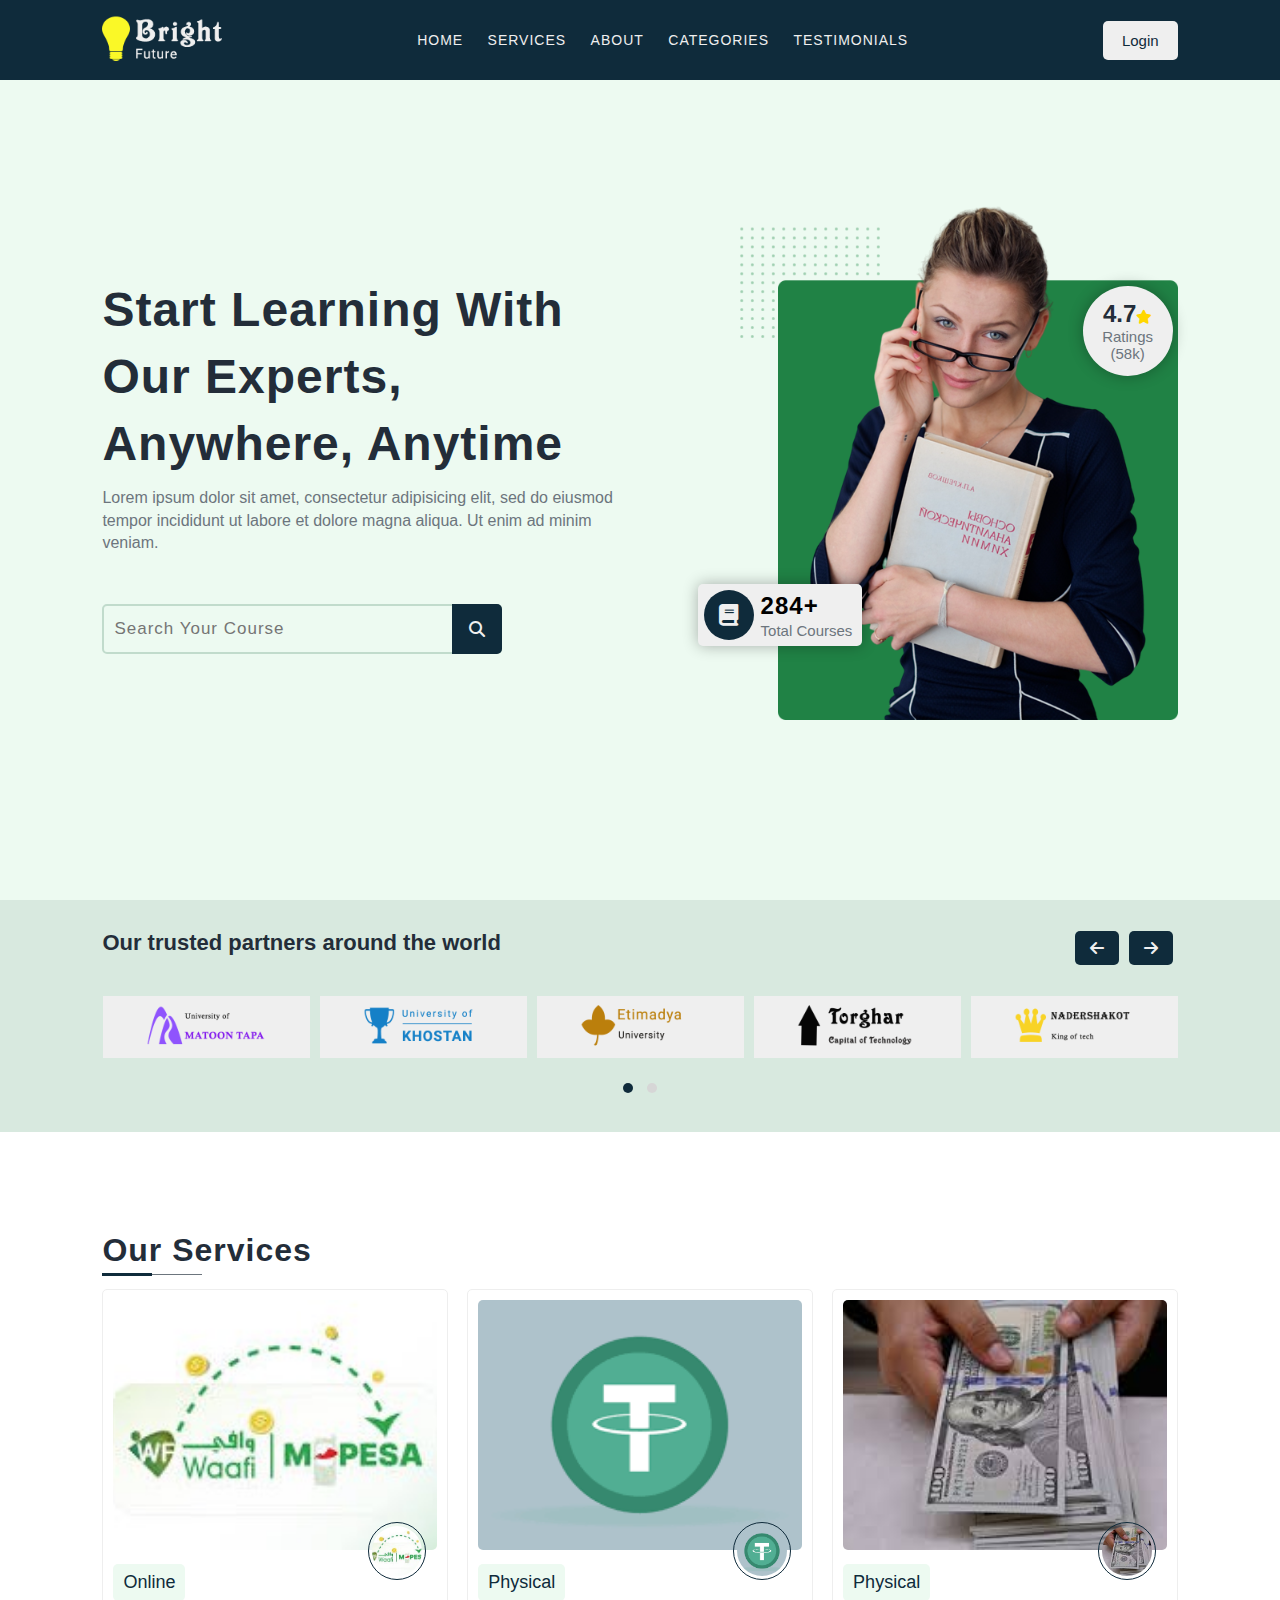
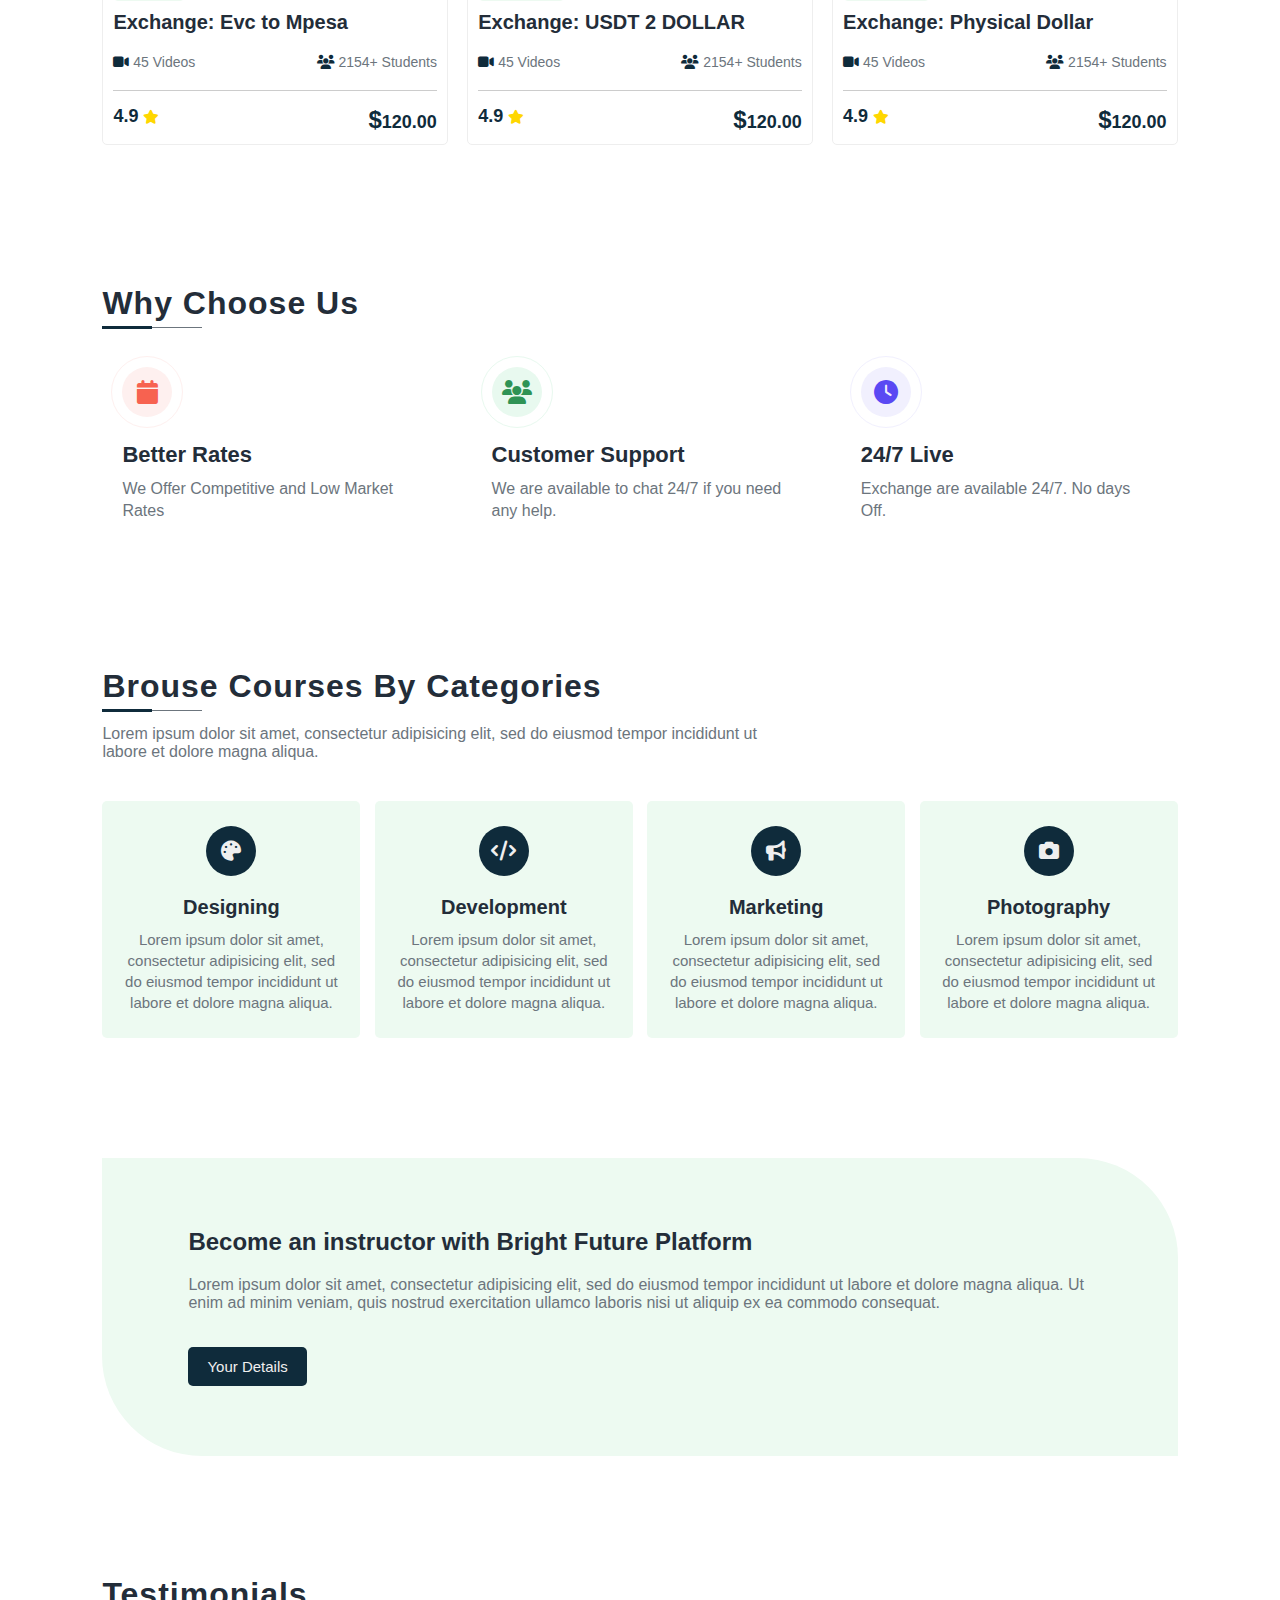
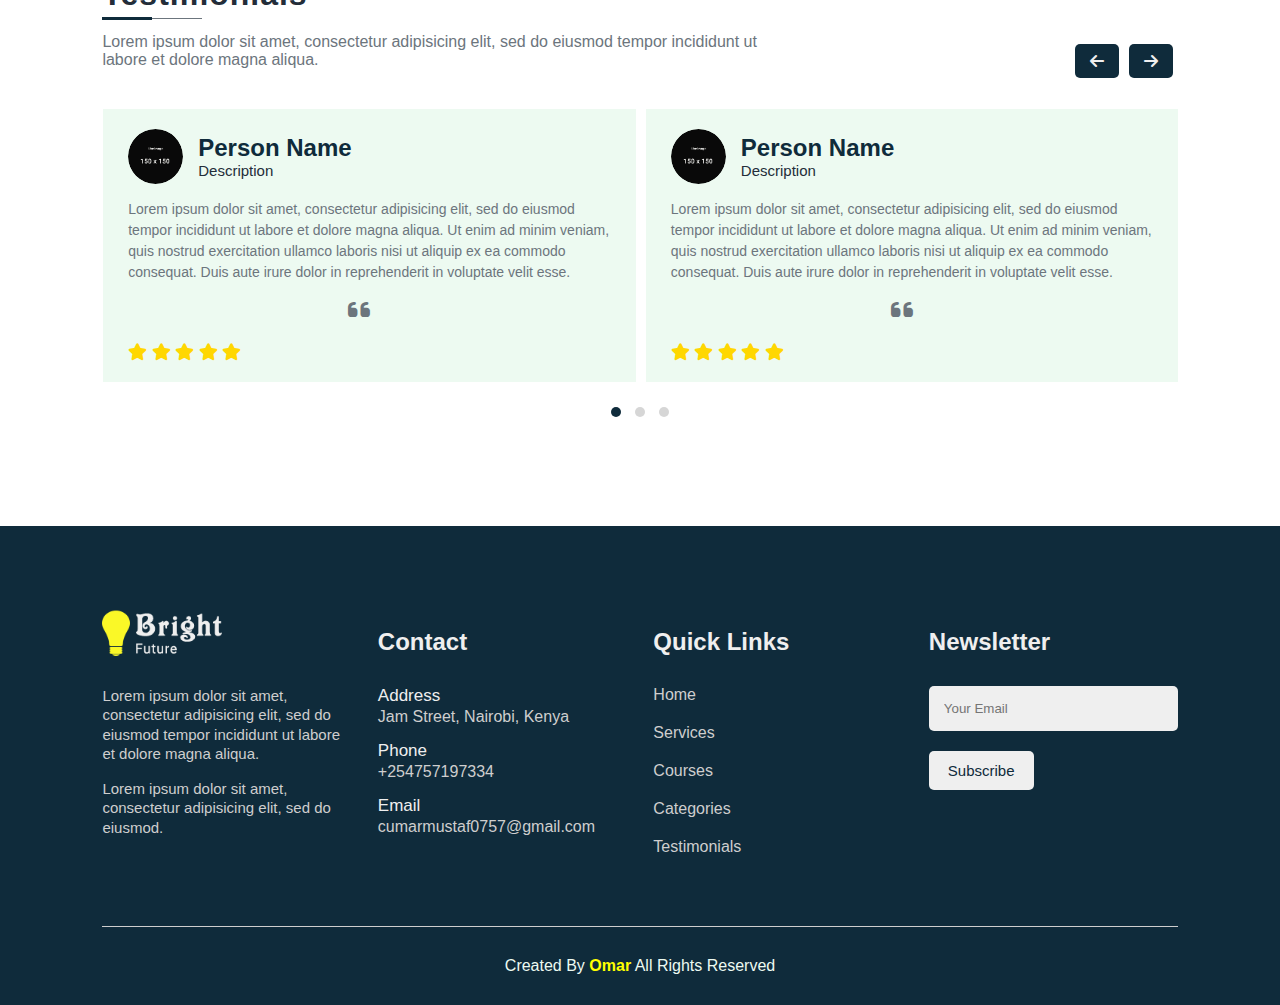
==== index.html @ 09d5dfc8 "First Commit" ====
<!DOCTYPE html>
<html>
<head>
	<!--  *****   Link To Custom CSS Style Sheet   *****  -->
	<link rel="stylesheet" type="text/css" href="style.css">

	<!--  *****   Link To Font Awsome Icons   *****  -->
	<link rel="stylesheet" href="https://cdnjs.cloudflare.com/ajax/libs/font-awesome/6.1.1/css/all.min.css"/>

	<!--  *****   Link To Owl Carousel   *****  -->
	<link rel="stylesheet" href="https://cdnjs.cloudflare.com/ajax/libs/OwlCarousel2/2.3.4/assets/owl.carousel.min.css" />

	<link rel="stylesheet" href="https://cdnjs.cloudflare.com/ajax/libs/OwlCarousel2/2.3.4/assets/owl.theme.default.min.css" />

	<meta name="viewport" content="width=device-width, initial-scale=1, shrink-to-fit=no">
	<title>Bright Future</title>
</head>
<body>
<!--   *** Website Container Starts ***   -->
<div class="website-container">
	
<!--   *** Home Section Starts ***   -->
<section class="home" id="home">
	<!--   === Main Navbar Starts ===   -->
	<nav class="main-navbar">
		<a href="#" class="logo">
			<img src="images/home/logo.png">
		</a>
		<ul class="nav-list">
			<li><a href="#home">Home</a></li>
			<li><a href="#services">Services</a></li>
			<li><a href="#courses">About</a></li>
			<li><a href="#categories">Categories</a></li>
			<li><a href="#testimonials">Testimonials</a></li>
		</ul>
		<a href="#" class="get-started-btn-container">
			<button class="get-started-btn btn">Login</button>
		</a>
		<div class="menu-btn">
			<span></span>
		</div>
	</nav>
	<!--   === Main Navbar Ends ===   -->
	<!--   === Banner Starts ===   -->
	<div class="banner">
		
		<div class="banner-desc">
			<h2>Start Learning With Our Experts, Anywhere, Anytime</h2>
			<p>Lorem ipsum dolor sit amet, consectetur adipisicing elit, sed do eiusmod tempor incididunt ut labore et dolore magna aliqua. Ut enim ad minim veniam.</p>
			<form class="search-bar">
				<input type="search" placeholder="Search Your Course">
				<i class="fa-solid fa-search"></i>
			</form>
		</div>

		<div class="banner-img">
			<div class="banner-img-container">
				<img src="images/home/student.png">

				<div class="states">
					<div class="total-courses">
						<div class="icon">
							<i class="fa-solid fa-book"></i>
						</div>
						<div class="desc">
							<span>284+</span>
							<span>Total Courses</span>
						</div>
					</div>

					<div class="courses-ratings">
						<span>4.7<i class="fa-solid fa-star"></i></span>
						<span>Ratings (58k)</span>
					</div>
				</div>

				<div class="pattern">
					<img src="images/home/pattern.png">
				</div>

			</div>
		</div>

	</div>
	<!--   === Banner Ends ===   -->
</section>
<!--   *** Home Section Ends ***   -->

<!--   *** Partners Section Starts ***   -->
<section class="partners">
	<h3>Our trusted partners around the world</h3>
	<div class="owl-carousel owl-theme partners-slider">

    	<div class="item brand-item">
    		<img src="images/brand-logos/matoontapa.png">
    	</div>
    	<div class="item brand-item">
    		<img src="images/brand-logos/khostan.png">
    	</div>
    	<div class="item brand-item">
    		<img src="images/brand-logos/etimadya.png">
    	</div>
    	<div class="item brand-item">
    		<img src="images/brand-logos/torghar.png">
    	</div>
    	<div class="item brand-item">
    		<img src="images/brand-logos/nadershakot.png">
    	</div>
    	<div class="item brand-item">
    		<img src="images/brand-logos/almarah.png">
    	</div>

	</div>
</section>

<!--   *** Courses Section Starts ***   -->
<section class="courses" id="courses">
	<!--   *** Courses Header Starts ***   -->
	<header class="section-header">
		<div class="header-text">
			<h1>Our Services</h1>		
		</div>
	</header>
	<!--   *** Courses Header Ends ***   -->
	<!--   *** Courses Contents Starts ***   -->
	<div class="course-contents">
		
		<div class="course-card">
			<img src="images/courses/mpesa.jpeg">
			<div class="category">
				<div class="subject"><h3>Online</h3></div>
				<img src="images/courses/mpesa.jpeg">
			</div>
			<h2 class="course-title">Exchange: <strong>Evc to Mpesa</strong></h2>
			<div class="course-desc">
				<span><i class="fa-solid fa-video"></i> 45 Videos</span>
				<span><i class="fa-solid fa-users"></i> 2154+ Students</span>
			</div>
			<div class="course-ratings">
				<span>4.9 <i class="fa-solid fa-star"></i></span>
				<span><b>$</b>120.00</span>
			</div>
		</div>

		<div class="course-card">
			<img src="images/courses/usdt.png">
			<div class="category">
				<div class="subject"><h3>Physical</h3></div>
				<img src="images/courses/usdt.png">
			</div>
			<h2 class="course-title">Exchange: USDT 2 DOLLAR</h2>
			<div class="course-desc">
				<span><i class="fa-solid fa-video"></i> 45 Videos</span>
				<span><i class="fa-solid fa-users"></i> 2154+ Students</span>
			</div>
			<div class="course-ratings">
				<span>4.9 <i class="fa-solid fa-star"></i></span>
				<span><b>$</b>120.00</span>
			</div>
		</div>

		<div class="course-card">
			<img src="images/courses/dol.jpeg">
			<div class="category">
				<div class="subject"><h3>Physical</h3></div>
				<img src="images/courses/dol.jpeg">
			</div>
			<h2 class="course-title">Exchange: Physical Dollar</h2>
			<div class="course-desc">
				<span><i class="fa-solid fa-video"></i> 45 Videos</span>
				<span><i class="fa-solid fa-users"></i> 2154+ Students</span>
			</div>
			<div class="course-ratings">
				<span>4.9 <i class="fa-solid fa-star"></i></span>
				<span><b>$</b>120.00</span>
			</div>
		</div>

	</div>
	<!--   *** Courses Contents Ends ***   -->
</section>
<!--   *** Courses Section Ends ***   -->

<section class="services" id="services">
	<!--   *** Services Header Starts ***   -->
	<header class="section-header">
		<h1>Why Choose Us</h1>
	</header>
	<!--   *** Services Header Ends ***   -->
	<!--   *** Services Contents Starts ***   -->
	<div class="services-contents">

		<div class="service-box">
			<div class="service-icon">
				<i class="fa-solid fa-calendar"></i>
			</div>
			<div class="service-desc">
				<h2>Better Rates</h2>
				<p>We Offer Competitive and Low Market Rates</p>
			</div>
		</div>

		<div class="service-box">
			<div class="service-icon">
				<i class="fa-solid fa-users"></i>
			</div>
			<div class="service-desc">
				<h2>Customer Support</h2>
				<p>We are available to chat 24/7 if you need any help.</p>
			</div>
		</div>

		<div class="service-box">
			<div class="service-icon">
				<i class="fa-solid fa-clock"></i>
			</div>
			<div class="service-desc">
				<h2>24/7 Live </h2>
				<p>Exchange are available 24/7. No days Off.</p>
			</div>
		</div>

	</div>
	<!--   *** Services Contents Ends ***   -->
</section>
<!--   *** Courses Categories Section Starts ***   -->
<section class="categories" id="categories">
	<!--   === Categories Section Header Starts ===   -->
	<header class="section-header">
		<h1>Brouse Courses By Categories</h1>
		<p>Lorem ipsum dolor sit amet, consectetur adipisicing elit, sed do eiusmod tempor incididunt ut labore et dolore magna aliqua.</p>
	</header>
	<!--   === Categories Section Header Ends ===   -->
	<!--   === Categories Section Contents Starts ===   -->
	<div class="categories-contents">
		
		<div class="category-item">
			<div class="category-icon">
				<i class="fa-solid fa-palette"></i>
			</div>
			<div class="category-desc">
				<h3>Designing</h3>
				<p>Lorem ipsum dolor sit amet, consectetur adipisicing elit, sed do eiusmod tempor incididunt ut labore et dolore magna aliqua.</p>
			</div>
		</div>

		<div class="category-item">
			<div class="category-icon">
				<i class="fa-solid fa-code"></i>
			</div>
			<div class="category-desc">
				<h3>Development</h3>
				<p>Lorem ipsum dolor sit amet, consectetur adipisicing elit, sed do eiusmod tempor incididunt ut labore et dolore magna aliqua.</p>
			</div>
		</div>

		<div class="category-item">
			<div class="category-icon">
				<i class="fa-solid fa-bullhorn"></i>
			</div>
			<div class="category-desc">
				<h3>Marketing</h3>
				<p>Lorem ipsum dolor sit amet, consectetur adipisicing elit, sed do eiusmod tempor incididunt ut labore et dolore magna aliqua.</p>
			</div>
		</div>

		<div class="category-item">
			<div class="category-icon">
				<i class="fa-solid fa-camera"></i>
			</div>
			<div class="category-desc">
				<h3>Photography</h3>
				<p>Lorem ipsum dolor sit amet, consectetur adipisicing elit, sed do eiusmod tempor incididunt ut labore et dolore magna aliqua.</p>
			</div>
		</div>

	</div>
	<!--   === Categories Section Contents Ends ===   -->
</section>
<!--   *** Courses Categories Section Ends ***   -->

<!--   *** Teacher Section Starts ***   -->
<section class="instructor">
	<div class="instructor-container">
		<h2>Become an instructor with Bright Future Platform</h2>
		<p>Lorem ipsum dolor sit amet, consectetur adipisicing elit, sed do eiusmod tempor incididunt ut labore et dolore magna aliqua. Ut enim ad minim veniam, quis nostrud exercitation ullamco laboris nisi ut aliquip ex ea commodo consequat.</p>
		<button class="teacher-btn btn">Your Details</button>
	</div>
</section>
<!--   *** Teacher Section Ends ***   -->

<!--   *** Testimonials Section Starts ***   -->
<section class="testimonials" id="testimonials">
	<!--   === Testimonials Section Header Starts ===   -->
	<header class="section-header">
		<h1>Testimonials</h1>
		<p>Lorem ipsum dolor sit amet, consectetur adipisicing elit, sed do eiusmod tempor incididunt ut labore et dolore magna aliqua.</p>
	</header>
	<!--   === Testimonials Section Header Ends ===   -->
	<!--   === Testimonials Contents Starts ===   -->
	<div class="owl-carousel owl-theme testimonials-slider">

    	<div class="item testimonials-item">
    		<div class="profile">
    			<div class="profile-image">
    				<img src="images/testimonials/student-1.jpg">
    			</div>
    			<div class="profile-desc">
    				<span>Person Name</span>
    				<span>Description</span>
    			</div>
    		</div>
    		<p>Lorem ipsum dolor sit amet, consectetur adipisicing elit, sed do eiusmod tempor incididunt ut labore et dolore magna aliqua. Ut enim ad minim veniam, quis nostrud exercitation ullamco laboris nisi ut aliquip ex ea commodo consequat. Duis aute irure dolor in reprehenderit in voluptate velit esse.</p>
    		<div class="quote">
    			<i class="fa fa-quote-left"></i>
    		</div>
    		<div class="ratings">
    			<i class="fa-solid fa-star"></i>
    			<i class="fa-solid fa-star"></i>
    			<i class="fa-solid fa-star"></i>
    			<i class="fa-solid fa-star"></i>
    			<i class="fa-solid fa-star"></i>
    		</div>
    	</div>

    	<div class="item testimonials-item">
    		<div class="profile">
    			<div class="profile-image">
    				<img src="images/testimonials/student-1.jpg">
    			</div>
    			<div class="profile-desc">
    				<span>Person Name</span>
    				<span>Description</span>
    			</div>
    		</div>
    		<p>Lorem ipsum dolor sit amet, consectetur adipisicing elit, sed do eiusmod tempor incididunt ut labore et dolore magna aliqua. Ut enim ad minim veniam, quis nostrud exercitation ullamco laboris nisi ut aliquip ex ea commodo consequat. Duis aute irure dolor in reprehenderit in voluptate velit esse.</p>
    		<div class="quote">
    			<i class="fa fa-quote-left"></i>
    		</div>
    		<div class="ratings">
    			<i class="fa-solid fa-star"></i>
    			<i class="fa-solid fa-star"></i>
    			<i class="fa-solid fa-star"></i>
    			<i class="fa-solid fa-star"></i>
    			<i class="fa-solid fa-star"></i>
    		</div>
    	</div>

    	<div class="item testimonials-item">
    		<div class="profile">
    			<div class="profile-image">
    				<img src="images/testimonials/student-1.jpg">
    			</div>
    			<div class="profile-desc">
    				<span>Person Name</span>
    				<span>Description</span>
    			</div>
    		</div>
    		<p>Lorem ipsum dolor sit amet, consectetur adipisicing elit, sed do eiusmod tempor incididunt ut labore et dolore magna aliqua. Ut enim ad minim veniam, quis nostrud exercitation ullamco laboris nisi ut aliquip ex ea commodo consequat. Duis aute irure dolor in reprehenderit in voluptate velit esse.</p>
    		<div class="quote">
    			<i class="fa fa-quote-left"></i>
    		</div>
    		<div class="ratings">
    			<i class="fa-solid fa-star"></i>
    			<i class="fa-solid fa-star"></i>
    			<i class="fa-solid fa-star"></i>
    			<i class="fa-solid fa-star"></i>
    			<i class="fa-solid fa-star"></i>
    		</div>
    	</div>

    	<div class="item testimonials-item">
    		<div class="profile">
    			<div class="profile-image">
    				<img src="images/testimonials/student-1.jpg">
    			</div>
    			<div class="profile-desc">
    				<span>Person Name</span>
    				<span>Description</span>
    			</div>
    		</div>
    		<p>Lorem ipsum dolor sit amet, consectetur adipisicing elit, sed do eiusmod tempor incididunt ut labore et dolore magna aliqua. Ut enim ad minim veniam, quis nostrud exercitation ullamco laboris nisi ut aliquip ex ea commodo consequat. Duis aute irure dolor in reprehenderit in voluptate velit esse.</p>
    		<div class="quote">
    			<i class="fa fa-quote-left"></i>
    		</div>
    		<div class="ratings">
    			<i class="fa-solid fa-star"></i>
    			<i class="fa-solid fa-star"></i>
    			<i class="fa-solid fa-star"></i>
    			<i class="fa-solid fa-star"></i>
    			<i class="fa-solid fa-star"></i>
    		</div>
    	</div>

    	<div class="item testimonials-item">
    		<div class="profile">
    			<div class="profile-image">
    				<img src="images/testimonials/student-1.jpg">
    			</div>
    			<div class="profile-desc">
    				<span>Person Name</span>
    				<span>Description</span>
    			</div>
    		</div>
    		<p>Lorem ipsum dolor sit amet, consectetur adipisicing elit, sed do eiusmod tempor incididunt ut labore et dolore magna aliqua. Ut enim ad minim veniam, quis nostrud exercitation ullamco laboris nisi ut aliquip ex ea commodo consequat. Duis aute irure dolor in reprehenderit in voluptate velit esse.</p>
    		<div class="quote">
    			<i class="fa fa-quote-left"></i>
    		</div>
    		<div class="ratings">
    			<i class="fa-solid fa-star"></i>
    			<i class="fa-solid fa-star"></i>
    			<i class="fa-solid fa-star"></i>
    			<i class="fa-solid fa-star"></i>
    			<i class="fa-solid fa-star"></i>
    		</div>
    	</div>

	</div>
	<!--   === Testimonials Contents Ends ===   -->
</section>
<!--   *** Testimonials Section Ends ***   -->

<!--   *** Footer Section Starts ***   -->
<section class="footer" id="footer">
	
	<!--   === Footer Contents Starts ===   -->
	<div class="footer-contents">
		
		<div class="footer-col footer-col-1">
			<div class="col-title">
				<img src="images/home/logo.png">
			</div>
			<div class="col-contents">
				<p>Lorem ipsum dolor sit amet, consectetur adipisicing elit, sed do eiusmod tempor incididunt ut labore et dolore magna aliqua.</p>
				<p>Lorem ipsum dolor sit amet, consectetur adipisicing elit, sed do eiusmod.</p>
			</div>
		</div>

		<div class="footer-col footer-col-2">
			<div class="col-title">
				<h3>Contact</h3>
			</div>
			<div class="col-contents">
				<div class="contact-row">
					<span>Address</span>
					<span>Jam Street, Nairobi, Kenya</span>
				</div>
				<div class="contact-row">
					<span>Phone</span>
					<span>+254757197334</span>
				</div>
				<div class="contact-row">
					<span>Email</span>
					<span>cumarmustaf0757@gmail.com</span>
				</div>
			</div>
		</div>

		<div class="footer-col footer-col-3">
			<div class="col-title">
				<h3>Quick Links</h3>
			</div>
			<div class="col-contents">
				<a href="#">Home</a>
				<a href="#">Services</a>
				<a href="#">Courses</a>
				<a href="#">Categories</a>
				<a href="#">Testimonials</a>
			</div>
		</div>

		<div class="footer-col footer-col-4">
			<div class="col-title">
				<h3>Newsletter</h3>
			</div>
			<div class="col-contents">
				<form class="newsletter">
					<input type="email" placeholder="Your Email">
					<button class="newsletter-btn btn" type="submit">Subscribe</button>
				</form>
			</div>
		</div>

	</div>
	<!--   === Footer Contents Ends ===   -->
	<div class="copy-rights">
		<p>Created By <b>Omar</b> All Rights Reserved</p>
	</div>

</section>
<!--   *** Footer Section Ends ***   -->


</div>
<!--   *** Website Container Ends ***   -->



<!--   *** Link To JQuery ***   -->
<script src="https://cdnjs.cloudflare.com/ajax/libs/jquery/3.7.0/jquery.min.js"></script>

<!--   *** Link To Owl Carousel ***   -->
<script src="https://cdnjs.cloudflare.com/ajax/libs/OwlCarousel2/2.3.4/owl.carousel.min.js"></script>

<!--   *** Link To Curstom Script File ***   -->
<script type="text/javascript" src="script.js"></script>
</body>
</html>
---- style.css ----
*{
	margin: 0;
	padding: 0;
	box-sizing: border-box;
	font-family: 'Roboto', sans-serif;
}
html{
	scroll-behavior: smooth;
	
	/* Variables For Storing Colors */
	--primary-clr: #0f2b3b;
	--primary-medium-clr: #d8e9df;
	--primary-light-clr: #edfaf1;
	--bg-clr-1: #ffffff;
	--dark-heading-clr: #232d39;
	--dark-text-clr: #6c757d;
	--light-heading-clr: #efefef;
	--light-text-clr: #cecece;
}
/*   === Global Styling Starts ===   */
button.btn{
	padding: 10px 18px;
	background-color: var(--primary-clr);
	color: var(--light-heading-clr);
	font-size: 15px;
	border: 1px solid transparent;
	border-radius: 5px;
	cursor: pointer;
	transition: all 0.3s;
}
button.btn:hover{
	background-color: var(--light-heading-clr);
	color: var(--primary-clr);
	border: 1px solid var(--primary-clr);
}
.section-header h1{
	position: relative;
	font-size: 32px;
	letter-spacing: 1px;
	align-items:center;
	color: var(--dark-heading-clr);
	margin-bottom: 20px;
}
.section-header h1::before{
	position: absolute;
	content: '';
	width: 100px;
	align-items: center;
	height: 1px;
	left: 0;
	top: calc(100% + 5px);
	background-color: var(--dark-text-clr);
}
.section-header h1::after{
	position: absolute;
	content: '';
	width: 50px;
	height: 3px;
	left: 0;
	top: calc(100% + 4px);
	background-color: var(--primary-clr);
}
.section-header p{
	color: var(--dark-text-clr);
	margin-bottom: 40px;
	max-width: 700px;
}
/*   === Global Styling Ends ===   */
body{
	width: 100%;
	min-height: 100vh;
}
.website-container{
	width: 100%;
	max-width: 1400px;
	min-height: 100vh;
	margin: 0px auto;
}
/*   === Home Section Styling Starts ===   */
section.home{
	position: relative;
	width: 100%;
	min-height: 100vh;
	background-color: var(--primary-light-clr);
}
.home .main-navbar{
	position: absolute;
	width: 100%;
	max-width: 1400px;
	height: 12vh;
	max-height: 80px;
	background-color: var(--primary-clr);
	padding: 0px 8%;
	margin: 0px auto;
	display: flex;
	justify-content: space-between;
	align-items: center;
	z-index: 100;
}
.home.active .main-navbar{
	position: fixed;
	top: 0;
	margin: 0px auto;
	box-shadow: 0px 2px 10px rgba(0,0,0,0.25);
	animation: showMenu 0.6s ease-in;
}
@keyframes showMenu{
	from{
		transform: translateY(-100px);
	}
	to{
		transform: translateY(0px);
	}
}
.main-navbar .logo{
	text-decoration: none;
}
.main-navbar .logo img{
	width: 120px;
	height: auto;
}
.main-navbar .nav-list{
	list-style: none;
}
.main-navbar .nav-list li{
	display: inline-block;
	margin: 0px 10px;
}
.main-navbar .nav-list li a{
	position: relative;
	color: var(--light-heading-clr);
	font-weight: 500;
	font-size: 14px;
	text-transform: uppercase;
	text-decoration: none;
	letter-spacing: 1px;
}
.main-navbar .nav-list li a::after{
	position: absolute;
	content: '';
	width: 100%;
	height: 2px;
	background-color: var(--light-heading-clr);
	left: 0;
	top: calc(100% + 2px);
	transition: all 0.3s;
	transform: scaleX(0);
}
.main-navbar .nav-list li a:hover::after{
	transform: scaleX(1);
}
.main-navbar .get-started-btn{
	background-color: var(--light-heading-clr);
	color: var(--primary-clr);
}
.main-navbar .get-started-btn:hover{
	background-color: var(--primary-clr);
	color: var(--light-heading-clr);
	border: 1px solid var(--light-heading-clr);
}
.main-navbar .menu-btn{
	min-width: 30px;
	width: 30px;
	height: 30px;
	display: flex;
	justify-content: flex-start;
	align-items: center;
	cursor: pointer;
	display: none;
}
.main-navbar .menu-btn span{
	position: relative;
	display: block;
	width: 100%;
	height: 2px;
	background-color: var(--light-heading-clr);
	border-radius: 5px;
	transition: all 0.4s;
}
.main-navbar .menu-btn span::before,
.main-navbar .menu-btn span::after{
	position: absolute;
	content: '';
	top: 0;
	left: 0;
	width: 80%;
	height: 100%;
	background-color: var(--light-heading-clr);
	transition: all 0.4s;
}
.main-navbar .menu-btn span::before{
	transform: translateY(-9px);
}
.main-navbar .menu-btn span::after{
	transform: translateY(9px);
}
.home .banner{
	width: 100%;
	min-height: 100vh;
	padding: 100px 8% 70px;
	display: flex;
	justify-content: space-between;
	align-items: center;
}
.home .banner .banner-desc{
	position: relative;
	flex-basis: 50%;
	max-width: 700px;
	z-index: 2;
}
.banner .banner-desc h2{
	font-size: 48px;
	color: var(--dark-heading-clr);
	letter-spacing: 1px;
	line-height: 1.4;
	margin-bottom: 10px;
}
.banner .banner-desc p{
	color: var(--dark-text-clr);
	line-height: 1.4;
	margin-bottom: 50px;
}
.banner .banner-desc .search-bar{
	position: relative;
	width: 400px;
	height: 50px;
	display: flex;
	align-items: center;
	overflow: hidden;
}
.banner-desc .search-bar input{
	width: 100%;
	height: 100%;
	padding: 0px 60px 0px 10px;
	font-size: 17px;
	letter-spacing: 1px;
	background-color: var(--primary-light-clr);
	color: var(--dark-text-clr);
	border: 2px solid #c1dbcc;
	border-radius: 5px;
	outline-color: var(--primary-clr);
}
.banner-desc .search-bar i{
	position: absolute;
	height: 100%;
	width: 50px;
	background-color: var(--primary-clr);
	right: 0;
	color: var(--light-heading-clr);
	border-radius: 0px 5px 5px 0px;
	display: flex;
	justify-content: center;
	align-items: center;
	cursor: pointer;
}
.home .banner .banner-img{
	position: relative;
	flex-basis: 50%;
	display: flex;
	justify-content: flex-end;
	z-index: 1;
}
.banner-img .banner-img-container{
	position: relative;
	width: 400px;
	z-index: 2;
}
.banner-img .banner-img-container img{
	width: 100%;
	height: auto;
}
.banner-img .banner-img-container .states{
	position: absolute;
	width: 100%;
	height: 100%;
	top: 0;
	left: 0;
}
.banner-img-container .states .total-courses{
	position: absolute;
	padding: 6px 10px 6px 6px;
	background-color: var(--light-heading-clr);
	border-radius: 5px;
	bottom: 15%;
	left: -80px;
	display: flex;
	align-items: center;
	box-shadow: 0px 0px 15px 0px rgba(0,0,0,0.3);
}
.states .total-courses .icon{
	width: 50px;
	height: 50px;
	border-radius: 50%;
	display: flex;
	justify-content: center;
	align-items: center;
	background-color: var(--primary-clr);
	margin-right: 7px;
}
.states .total-courses .icon i{
	font-size: 22px;
	color: var(--light-heading-clr);
}
.states .total-courses .desc{
	display: flex;
	flex-direction: column;
}
.states .total-courses .desc span:nth-child(1){
	font-size: 24px;
	font-weight: 600;
	letter-spacing: 1px;
	margin-bottom: 2px;
}
.states .total-courses .desc span:nth-child(2){
	font-size: 15px;
	color: var(--dark-text-clr);
}
.banner-img-container .states .courses-ratings{
	position: absolute;
	width: 90px;
	height: 90px;
	padding: 10px;
	border-radius: 50%;
	background-color: var(--light-heading-clr);
	display: flex;
	flex-direction: column;
	justify-content: center;
	align-items: center;
	top: 80px;
	right: 5px;
	box-shadow: 0px 0px 15px 0px rgba(0,0,0,0.3);
}
.states .courses-ratings span:nth-child(1){
	color: var(--dark-heading-clr);
	font-size: 24px;
	font-weight: 600;
	text-align: center;
}
.states .courses-ratings span:nth-child(1) i{
	color: gold;
	font-size: 14px;
}
.states .courses-ratings span:nth-child(2){
	color: var(--dark-text-clr);
	font-size: 15px;
	text-align: center;
}
.banner-img .banner-img-container .pattern{
	position: absolute;
	top: 20px;
	left: -40px;
	z-index: -1;
}
.banner-img-container .pattern img{
	width: 150px;
	height: auto;
	opacity: 0.4;
}
/*   === Home Section Styling Ends ===   */

/*   === Partners Section Styling Starts ===   */
section.partners{
	width: 100%;
	padding: 30px 8%;
	background-color: var(--primary-medium-clr);
}
.partners h3{
	margin-bottom: 40px;
	color: var(--dark-heading-clr);
	font-size: 22px;
}
.partners .partners-slider .brand-item{
	text-align: center;
	background-color: var(--light-heading-clr);
	padding: 5px;
}
.partners .partners-slider .brand-item img{
	width: 120px;
	display: inline-block;
}
.owl-carousel .owl-nav{
	position: absolute;
	right: 0;
	top: -80px;
}
.owl-carousel .owl-nav button{
	border-radius: 5px !important;
}
.owl-carousel .owl-nav .owl-prev i,
.owl-carousel .owl-nav .owl-next i{
	padding: 8px 14px !important;
	border-radius: 5px;
	font-size: 16px !important;
	background-color: var(--primary-clr) !important;
	color: var(--light-heading-clr);
	border: 1px solid transparent;
	cursor: pointer;
	transition: 0.3s;
}
.owl-carousel .owl-nav .owl-prev i:hover,
.owl-carousel .owl-nav .owl-next i:hover{
	background-color: var(--light-heading-clr) !important;
	color: var(--primary-clr);
	border: 1px solid var(--primary-clr);
}
.owl-carousel .owl-dots{
	margin-top: 20px;
}
.owl-carousel .owl-dots .owl-dot span{
	padding: 4px !important;
}
.owl-carousel .owl-dots .owl-dot.active span{
	background-color: var(--primary-clr) !important;
}
/*   === Partners Section Styling Ends ===   */

/*   === Services Section Styling Starts ===   */
section.services{
	width: 100%;
	padding: 100px 8% 20px;
}
.services .services-contents{
	width: 100%;
	display: flex;
	justify-content: space-between;
	flex-wrap: wrap;
}
.services-contents .service-box{
	flex-basis: calc(calc(100% / 3) - 2%);
	padding: 25px 20px;
	cursor: pointer;
	transition: all 0.3s;
}
.services-contents .service-box:hover{
	box-shadow: 0px 0px 15px rgba(0,0,0,0.1);
}
.service-box .service-icon{
	width: 50px;
	height: 50px;
	display: flex;
	justify-content: center;
	align-items: center;
	border-radius: 50%;
	background-color: var(--primary-clr);
	outline: 1px solid var(--primary-medium-clr);
	outline-offset: 10px;
}
.service-box .service-icon i{
	font-size: 24px;
	color: var(--light-heading-clr);
}
.service-box .service-desc{
	margin-top: 25px;
}
.service-box .service-desc h2{
	margin-bottom: 10px;
	color: var(--dark-heading-clr);
	font-size: 22px;
}
.service-box .service-desc p{
	line-height: 1.4;
	color: var(--dark-text-clr);
}
.service-box:nth-child(1) .service-icon{
	background-color: #fef0ef;
	outline-color: #fef0ef;
}
.service-box:nth-child(1) .service-icon i{
	color: #f76250;
}
.service-box:nth-child(2) .service-icon{
	background-color: #e8f9ef;
	outline-color: #e8f9ef;
}
.service-box:nth-child(2) .service-icon i{
	color: #2f9355;
}
.service-box:nth-child(3) .service-icon{
	background-color: #f1f0fe;
	outline-color: #f1f0fe;
}
.service-box:nth-child(3) .service-icon i{
	color: #5a49f3;
}
/*   === Services Section Styling Ends ===   */

/*   === Courses Section Styling Starts ===   */
section.courses{
	width: 100%;
	padding: 100px 8% 20px;
}
.courses .section-header{
	position: relative;
	display: flex;
	justify-content: space-between;
}
.courses .section-header .courses-btn{
	position: absolute;
	right: 0;
	bottom: 40px;
	padding: 10px 26px;
}
.courses .course-contents{
	display: flex;
	justify-content: space-between;
	flex-wrap: wrap;
}
.courses .course-contents .course-card{
	flex-basis: calc(calc(100% / 3) - 1.2%);
	border: 1px solid #eee;
	padding: 10px;
	border-radius: 5px;
	margin-bottom: 20px;
	cursor: pointer;
	transition: all 0.3s;
}
.courses .course-contents .course-card:hover{
	box-shadow: 0px 0px 15px rgba(0,0,0,0.1);
}
.course-contents .course-card img{
	width: 100%;
	height: 250px;
	object-fit: cover;
	border-radius: 5px;
}
.course-contents .course-card .category{
	position: relative;
	display: flex;
	justify-content: space-between;
	padding: 10px 0px;
}
.course-card .category img{
	position: absolute;
	width: 50px;
	height: 50px;
	object-fit: cover;
	border-radius: 50%;
	right: 15px;
	top: -50%;
	outline: 1px solid var(--primary-clr);
	outline-offset: 3px;
}
.course-card .category .subject{
	padding: 8px 10px;
	background-color: var(--primary-light-clr);
	border-radius: 5px;
}
.course-card .category .subject h3{
	font-size: 18px;
	font-weight: 500;
	color: var(--primary-clr);
}
.course-card .course-title{
	font-size: 20px;
	color: var(--dark-heading-clr);
}
.course-card .course-desc{
	margin: 20px 0px;
	display: flex;
	justify-content: space-between;
}
.course-card .course-desc span{
	font-size: 14px;
	font-weight: 500;
	color: var(--dark-text-clr);
}
.course-card .course-desc span i{
	color: var(--primary-clr);
}
.course-card .course-ratings{
	padding: 15px 0px 0px;
	display: flex;
	justify-content: space-between;
	border-top: 1px solid #ccc;
}
.course-card .course-ratings span{
	color: var(--primary-clr);
	font-size: 18px;
	font-weight: bold;
}
.course-card .course-ratings span:nth-child(1) i{
	color: gold;
	font-size: 14px;
}
.course-card .course-ratings span b{
	font-size: 24px;
}
/*   === Courses Section Styling Ends ===   */

/*   === Courses Categories Section Styling Starts ===   */
section.categories{
	width: 100%;
	padding: 100px 8% 20px;
}
.categories .categories-contents{
	display: flex;
	justify-content: space-between;
	flex-wrap: wrap;
}
.categories-contents .category-item{
	flex-basis: calc(calc(100% / 4) - 1%);
	background-color: var(--primary-light-clr);
	padding: 25px 15px;
	border-radius: 5px;
	display: flex;
	flex-direction: column;
	align-items: center;
	cursor: pointer;
	transition: all 0.3s;
}
.categories-contents .category-item:hover{
	box-shadow: 0px 0px 10px rgba(32, 130, 69, 0.2);
	transform: translateY(-3px);
}
.category-item .category-icon{
	width: 50px;
	height: 50px;
	border-radius: 50%;
	display: flex;
	justify-content: center;
	align-items: center;
	background-color: var(--primary-clr);
}
.category-item .category-icon i{
	color: var(--light-heading-clr);
	font-size: 20px;
}
.category-item .category-desc{
	margin-top: 20px;
	text-align: center;
}
.category-item .category-desc h3{
	color: var(--dark-heading-clr);
	font-size: 20px;
	margin-bottom: 10px;
}
.category-item .category-desc p{
	color: var(--dark-text-clr);
	font-size: 15px;
	line-height: 1.4;
}
/*   === Courses Categories Section Styling Ends ===   */

/*   === Teacher Section Styling Starts ===   */
section.instructor{
	width: 100%;
	padding: 100px 8% 20px;
}
.instructor .instructor-container{
	width: 100%;
	padding: 70px 8%;
	background-color: var(--primary-light-clr);
	border-radius: 0px 100px 0px 100px;
}
.instructor-container h2{
	font-size: 24px;
	color: var(--dark-heading-clr);
}
.instructor-container p{
	margin: 20px 0px 35px;
	color: var(--dark-text-clr);
}
/*   === Teacher Section Styling Ends ===   */

/*   === Testimonials Section Styling Starts ===   */
section.testimonials{
	width: 100%;
	padding: 100px 8%;
}
.testimonials .section-header{
	width: 70%;
	max-width: 700px;
}
.testimonials-slider .testimonials-item{
	position: relative;
	padding: 20px 25px;
	background-color: var(--primary-light-clr);
}
.testimonials-item .profile{
	display: flex;
	align-items: center;
}
.testimonials-item .profile .profile-image{
	width: 55px;
	height: 55px;
	border-radius: 50%;
	overflow: hidden;
	margin-right: 15px;
}
.testimonials-item .profile .profile-image img{
	width: 100%;
	height: 100%;
	border-radius: 50%;
	object-fit: cover;
}
.testimonials-item .profile .profile-desc{
	display: flex;
	flex-direction: column;
}
.profile .profile-desc span:nth-child(1){
	font-size: 24px;
	font-weight: bold;
	color: var(--primary-clr);
}
.profile .profile-desc span:nth-child(2){
	font-size: 15px;
	color: var(--dark-heading-clr);
}
.testimonials-item > p{
	margin: 15px 0px;
	font-size: 14px;
	line-height: 1.5;
	color: var(--dark-text-clr);
}
.testimonials-item .quote{
	text-align: center;
}
.testimonials-item .quote i{
	font-size: 25px;
	color: var(--dark-text-clr);
	margin-right: 20px;
}
.testimonials-item .ratings{
	margin-top: 20px;
}
.testimonials-item .ratings i{
	font-size: 17px;
	color: gold;
	cursor: pointer;
}
/*   === Testimonials Section Styling Ends ===   */

/*   === Footer Section Styling Starts ===   */
section.footer{
	width: 100%;
	padding: 70px 8% 30px;
	background-color: var(--primary-clr);
}
.footer .footer-contents{
	width: 100%;
	display: flex;
	justify-content: space-between;
	flex-wrap: wrap;
	margin-bottom: 50px;
}
.footer-contents .footer-col{
	flex-basis: calc(calc(100% / 4) - 20px);
}
.footer-contents .footer-col .col-title{
	min-height: 60px;
	display: flex;
	align-items: flex-end;
	margin-bottom: 30px;
}
.footer-col .col-title h3{
	font-size: 24px;
	color: var(--light-heading-clr);
}
.footer-col .col-contents{
	display: flex;
	flex-direction: column;
}
.footer-col-1 .col-title img{
	width: 120px;
}
.footer-col-1 .col-contents p{
	color: var(--light-text-clr);
	font-size: 15px;
	line-height: 1.3;
	margin-bottom: 15px;
}
.footer-col-2 .col-contents .contact-row{
	margin-bottom: 15px;
	display: flex;
	flex-direction: column;
}
.footer-col-2 .col-contents .contact-row span{
	color: var(--light-text-clr);
	font-size: 16px;
}
.footer-col-2 .col-contents .contact-row span:nth-child(1){
	color: var(--light-heading-clr);
	font-size: 17px;
	font-weight: 500;
	margin-bottom: 2px;
}
.footer-col-3 .col-contents a{
	text-decoration: none;
	color: var(--light-text-clr);
	margin-bottom: 20px;
	align-self: flex-start;
	transition: all 0.3s;
}
.footer-col-3 .col-contents a:hover{
	letter-spacing: 2px;
}
.footer-col-4 .col-contents input{
	width: 100%;
	padding: 15px;
	background-color: var(--light-heading-clr);
	color: var(--dark-text-clr);
	border: none;
	border-radius: 5px;
}
.footer-col-4 .col-contents .newsletter-btn{
	background-color: var(--light-heading-clr);
	color: var(--primary-clr);
	margin-top: 20px;
}
.footer-col-4 .col-contents .newsletter-btn:hover{
	background-color: transparent;
	color: var(--light-heading-clr);
	border: 1px solid var(--light-heading-clr);
}
.footer .copy-rights{
	padding: 30px 0px 0px;
	border-top: 1px solid var(--light-text-clr);
	text-align: center;
}
.footer .copy-rights p{
	color: var(--primary-light-clr);
}
.footer .copy-rights p b{
	color: yellow;
}
/*   === Footer Section Styling Ends ===   */





/*   === Media Query Starts ===   */
@media(max-width: 968px){
	/* Home Section */
	.main-navbar .menu-btn{
		display: flex;
		margin-left: 40px;
		z-index: 101;
	}
	.main-navbar .menu-btn.active span,
	.main-navbar .menu-btn.active span::before,
	.main-navbar .menu-btn.active span::after{
		width: 100%;
	}
	.main-navbar .menu-btn.active span::before{
		transform: rotate(45deg) translateY(0px);
	}
	.main-navbar .menu-btn.active span::after{
		transform: rotate(-45deg) translateY(0px);
	}
	.main-navbar .menu-btn.active span{
		background-color: transparent;
	}
	.main-navbar .nav-list{
		position: fixed;
		width: 100%;
		height: 100vh;
		top: 0;
		/*right: 0;*/
		right: -100%;
		display: flex;
		flex-direction: column;
		align-items: center;
		background-color: var(--primary-clr);
		transition: right 0.3s cubic-bezier(.15, .61, .94, .25);
		z-index: 100;
	}
	.main-navbar .nav-list.active{
		right: 0;
	}
	.main-navbar .nav-list li{
		margin: 25px 0px 0px;
	}
	.main-navbar .nav-list li:nth-child(1){
		margin-top: 180px;
	}
	.main-navbar .nav-list li a{
		font-size: 20px;
		letter-spacing: 1px;
	}
	.main-navbar .get-started-btn-container{
		margin-left: auto;
	}
	.home .banner{
		flex-direction: column-reverse;
		justify-content: flex-start;
		align-items: flex-start;
	}
	.home .banner .banner-desc,
	.home .banner .banner-img{
		flex-basis: 100%;
	}
	.home .banner .banner-img{
		align-self: center;
		margin-bottom: 50px;
	}
	/* Services Section */
	.services-contents .service-box{
		flex-basis: calc(calc(100% / 2) - 2%);
	}
	.services-contents .service-box:not(:last-child){
		margin-bottom: 20px;
	}
	/* Courses Section */
	.courses .course-contents .course-card{
		flex-basis: calc(calc(100% / 2) - 1.2%);
	}
	.courses .section-header{
		flex-direction: column;
	}
	.courses .section-header .courses-btn{
		position: relative;
		align-self: flex-start;
		margin-top: 20px;
	}
	/* Courses Categories Section */
	.categories-contents .category-item{
		flex-basis: calc(calc(100% / 2) - 1%);
		margin-bottom: 15px;
	}
	/* Footer Section */
	.footer-contents .footer-col{
	flex-basis: calc(calc(100% / 2) - 20px);
	}
}

@media(max-width: 768px){
	/* Home Section */
	.banner-img-container .states .total-courses{
		left: 5px;
		bottom: 10%;
	}
	.banner .banner-desc h2{
		font-size: 42px;
	}
	/* Testimonials Section */
	.testimonials .section-header{
		width: 100%;
		margin-bottom: 70px;
	}
}

@media(max-width: 668px){
	/* Partners Section */
	.partners h3{
		margin-right: 150px;
	}
	/* Services Section */
	.services-contents .service-box{
		flex-basis: 100%;
	}
	/* Courses Section */
	.courses .course-contents .course-card{
		flex-basis: 100%;
	}
}

@media(max-width: 568px){
	/* Courses Categories Section */
	.categories-contents .category-item{
		flex-basis: 100%;
	}
	/* Footer Section */
	.footer-contents .footer-col{
		flex-basis: 100%;
	}
}

@media(max-width: 468px){
	.banner-img .banner-img-container{
		width: 100%;
	}
	.banner .banner-desc .search-bar{
		width: 100%;
	}
	.banner-img-container .states .courses-ratings{
		top: 30px;
		right: -10px;
	}
	.banner .banner-desc h2{
		font-size: 32px;
	}
	.main-navbar .get-started-btn-container{
		display: none;
	}
	/* Partners Section */
	.partners h3{
		margin-right: 0px;
		margin-bottom: 80px;
	}
}
/*   === Media Query Ends ===   */
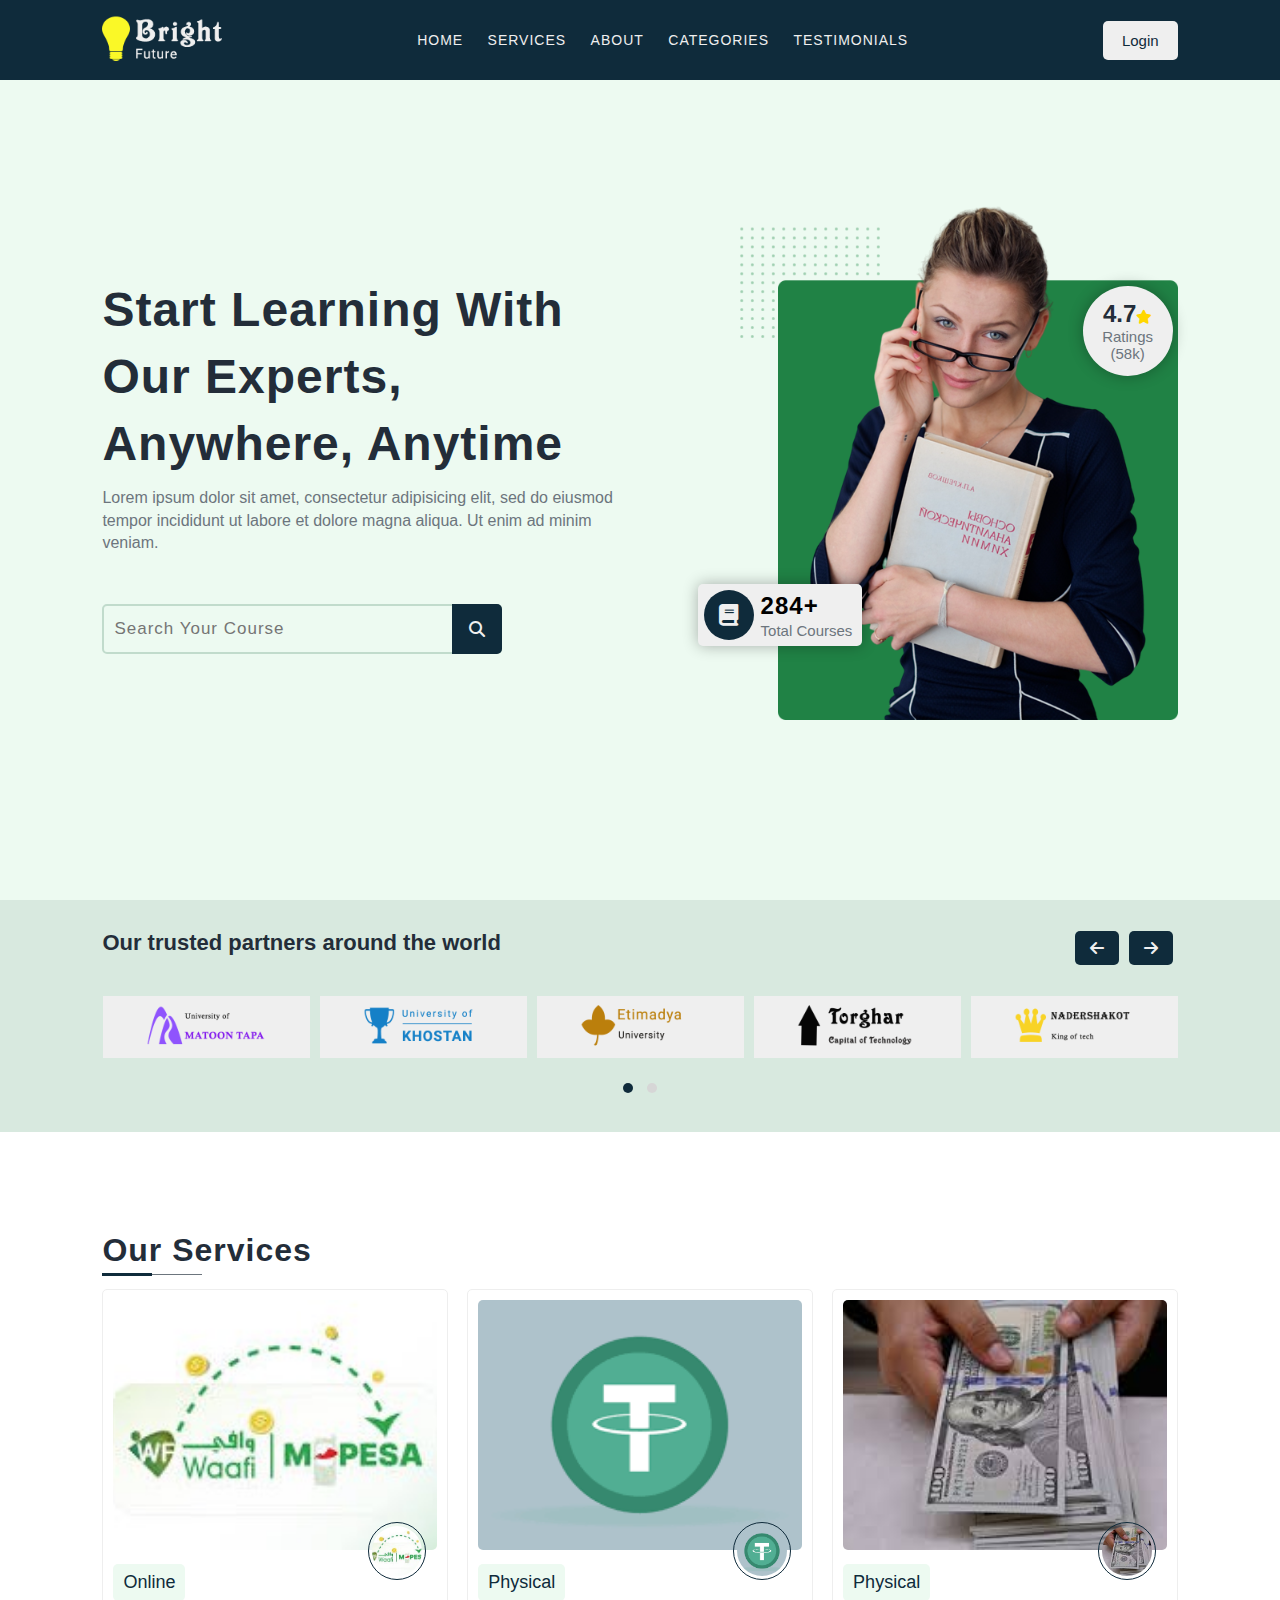
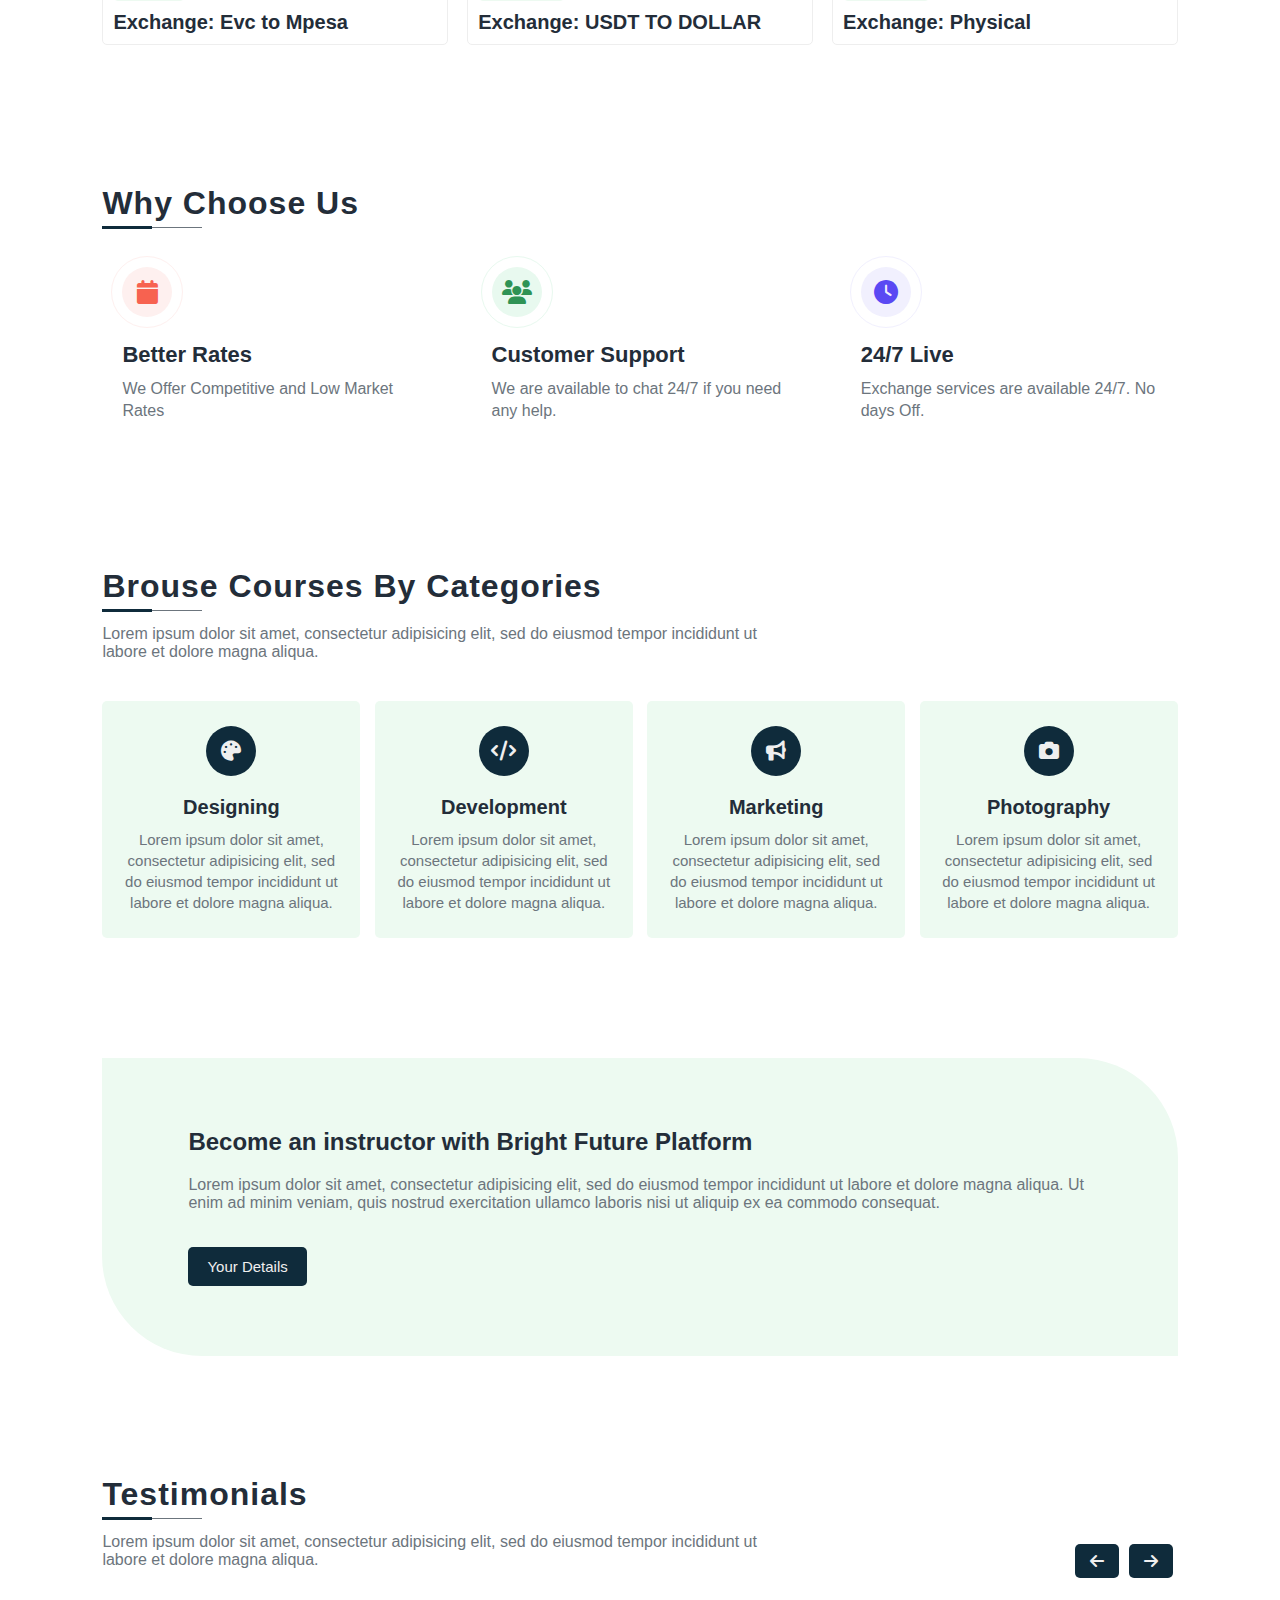
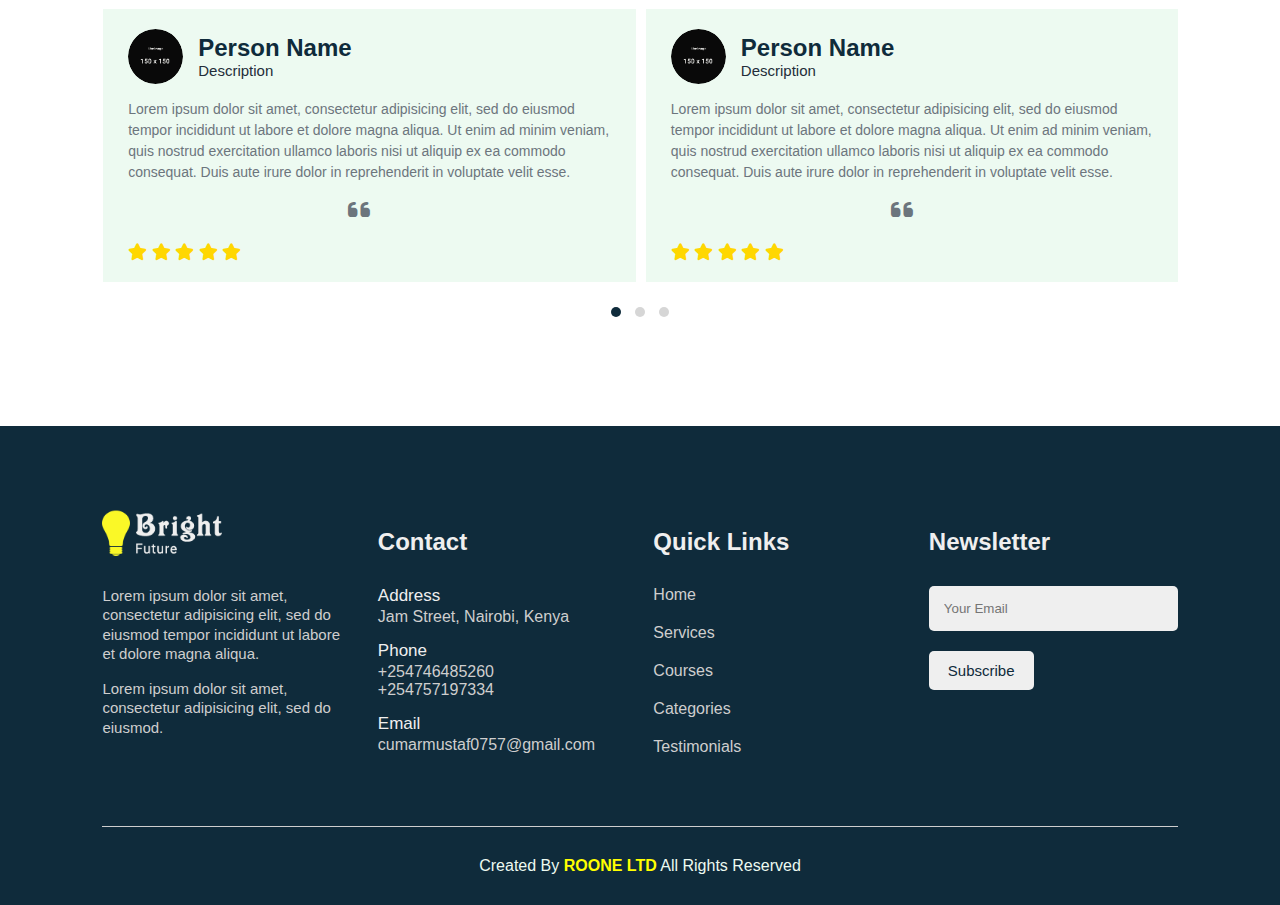
==== commit 56efefd7: "Minor Changes" ====
--- a/index.html
+++ b/index.html
@@ -132,14 +132,6 @@
 				<img src="images/courses/mpesa.jpeg">
 			</div>
 			<h2 class="course-title">Exchange: <strong>Evc to Mpesa</strong></h2>
-			<div class="course-desc">
-				<span><i class="fa-solid fa-video"></i> 45 Videos</span>
-				<span><i class="fa-solid fa-users"></i> 2154+ Students</span>
-			</div>
-			<div class="course-ratings">
-				<span>4.9 <i class="fa-solid fa-star"></i></span>
-				<span><b>$</b>120.00</span>
-			</div>
 		</div>
 
 		<div class="course-card">
@@ -148,15 +140,7 @@
 				<div class="subject"><h3>Physical</h3></div>
 				<img src="images/courses/usdt.png">
 			</div>
-			<h2 class="course-title">Exchange: USDT 2 DOLLAR</h2>
-			<div class="course-desc">
-				<span><i class="fa-solid fa-video"></i> 45 Videos</span>
-				<span><i class="fa-solid fa-users"></i> 2154+ Students</span>
-			</div>
-			<div class="course-ratings">
-				<span>4.9 <i class="fa-solid fa-star"></i></span>
-				<span><b>$</b>120.00</span>
-			</div>
+			<h2 class="course-title">Exchange: USDT TO DOLLAR</h2>
 		</div>
 
 		<div class="course-card">
@@ -165,15 +149,7 @@
 				<div class="subject"><h3>Physical</h3></div>
 				<img src="images/courses/dol.jpeg">
 			</div>
-			<h2 class="course-title">Exchange: Physical Dollar</h2>
-			<div class="course-desc">
-				<span><i class="fa-solid fa-video"></i> 45 Videos</span>
-				<span><i class="fa-solid fa-users"></i> 2154+ Students</span>
-			</div>
-			<div class="course-ratings">
-				<span>4.9 <i class="fa-solid fa-star"></i></span>
-				<span><b>$</b>120.00</span>
-			</div>
+			<h2 class="course-title">Exchange: Physical</h2>
 		</div>
 
 	</div>
@@ -216,7 +192,7 @@
 			</div>
 			<div class="service-desc">
 				<h2>24/7 Live </h2>
-				<p>Exchange are available 24/7. No days Off.</p>
+				<p>Exchange services are available 24/7. No days Off.</p>
 			</div>
 		</div>
 
@@ -447,6 +423,7 @@
 				</div>
 				<div class="contact-row">
 					<span>Phone</span>
+					<span>+254746485260</span>
 					<span>+254757197334</span>
 				</div>
 				<div class="contact-row">
@@ -484,7 +461,7 @@
 	</div>
 	<!--   === Footer Contents Ends ===   -->
 	<div class="copy-rights">
-		<p>Created By <b>Omar</b> All Rights Reserved</p>
+		<p>Created By <b>ROONE LTD</b> All Rights Reserved</p>
 	</div>
 
 </section>
--- a/style.css
+++ b/style.css
@@ -554,37 +554,7 @@
 	font-size: 20px;
 	color: var(--dark-heading-clr);
 }
-.course-card .course-desc{
-	margin: 20px 0px;
-	display: flex;
-	justify-content: space-between;
-}
-.course-card .course-desc span{
-	font-size: 14px;
-	font-weight: 500;
-	color: var(--dark-text-clr);
-}
-.course-card .course-desc span i{
-	color: var(--primary-clr);
-}
-.course-card .course-ratings{
-	padding: 15px 0px 0px;
-	display: flex;
-	justify-content: space-between;
-	border-top: 1px solid #ccc;
-}
-.course-card .course-ratings span{
-	color: var(--primary-clr);
-	font-size: 18px;
-	font-weight: bold;
-}
-.course-card .course-ratings span:nth-child(1) i{
-	color: gold;
-	font-size: 14px;
-}
-.course-card .course-ratings span b{
-	font-size: 24px;
-}
+
 /*   === Courses Section Styling Ends ===   */
 
 /*   === Courses Categories Section Styling Starts ===   */
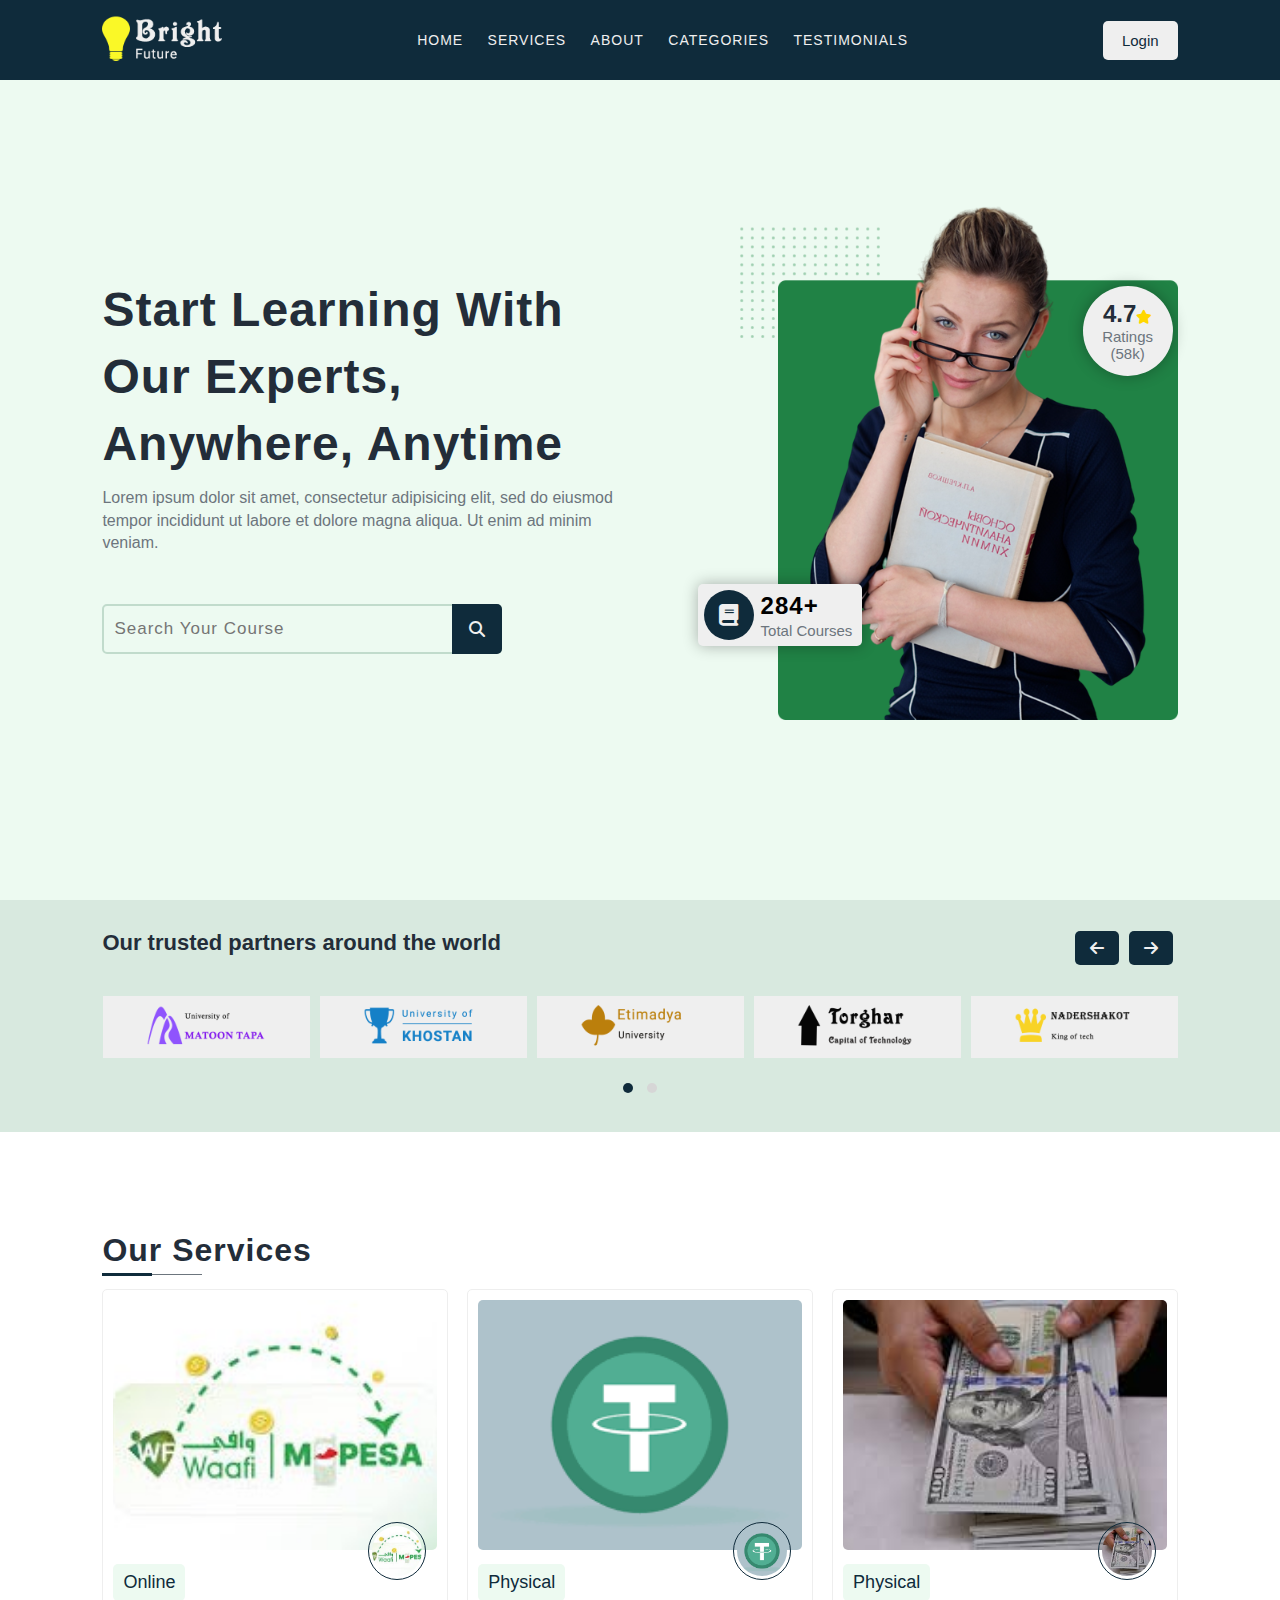
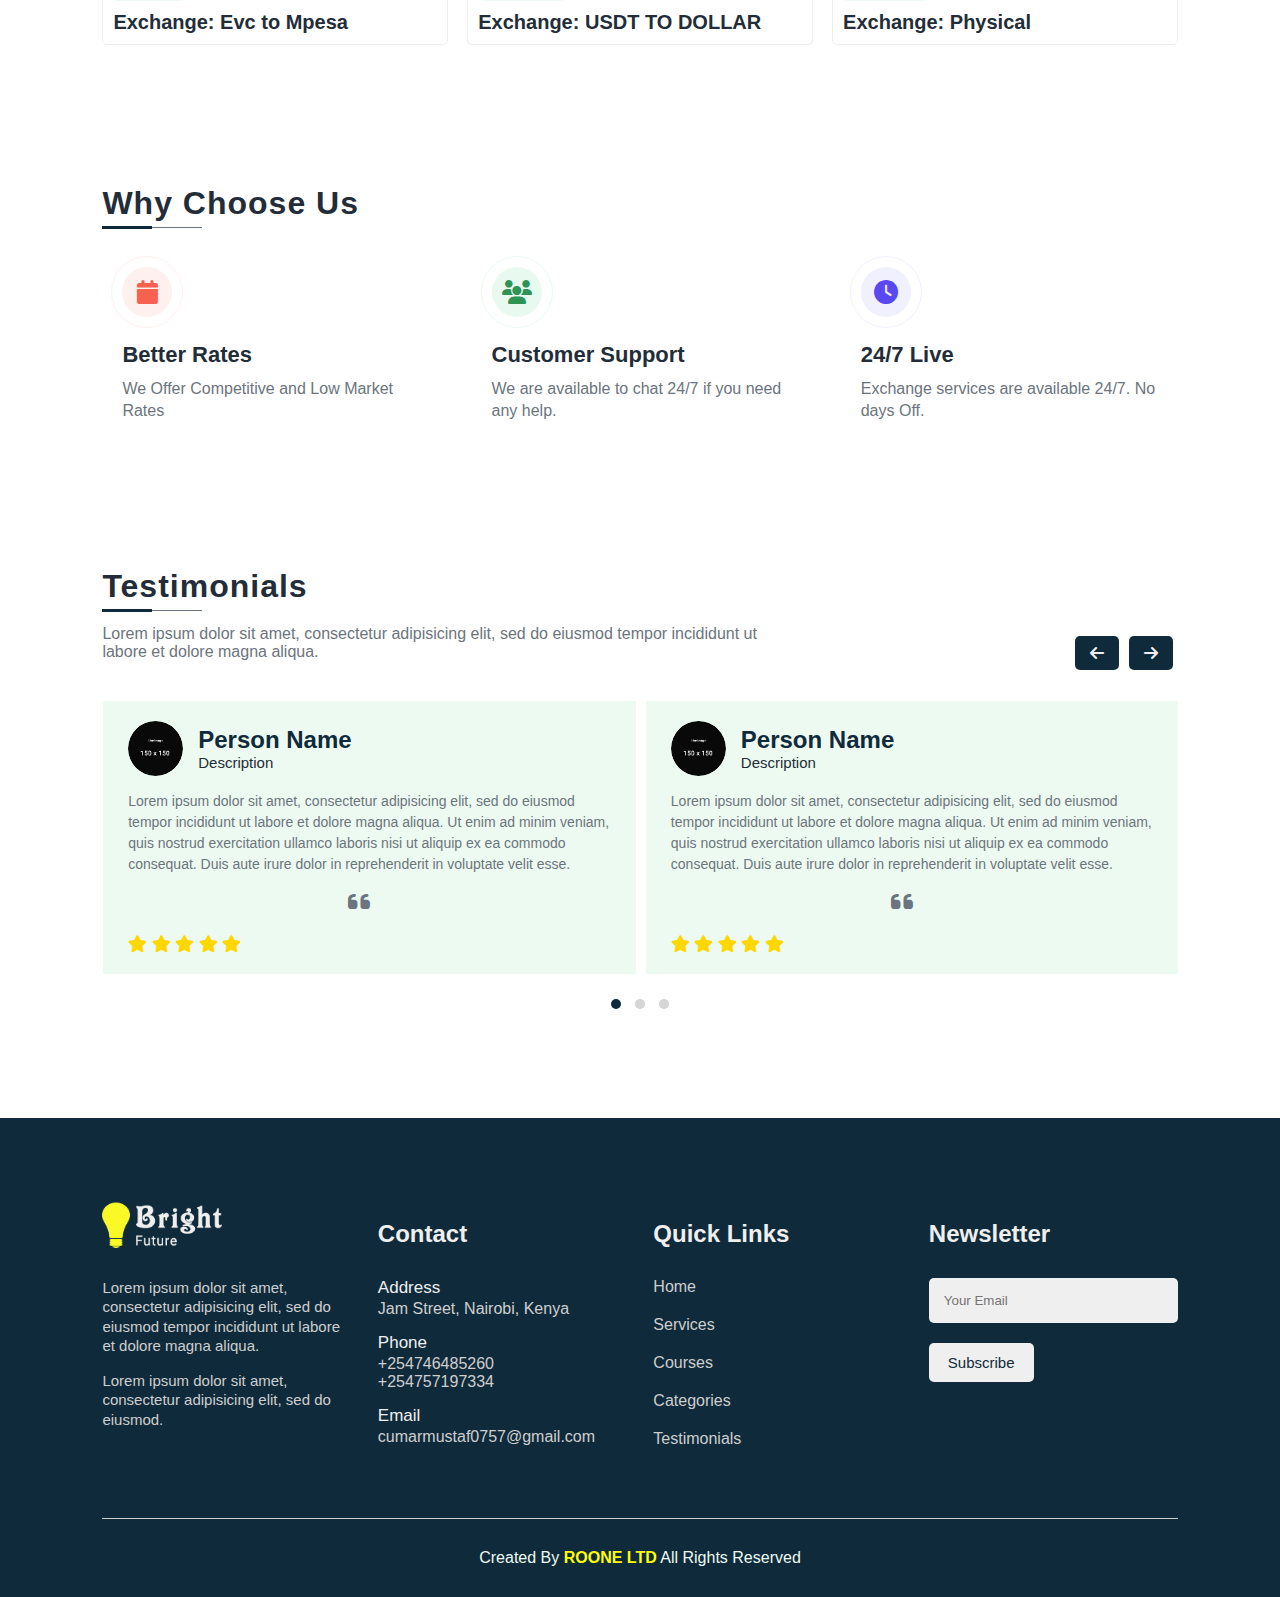
==== commit 48ca5e1f: "More Changes" ====
--- a/index.html
+++ b/index.html
@@ -199,70 +199,6 @@
 	</div>
 	<!--   *** Services Contents Ends ***   -->
 </section>
-<!--   *** Courses Categories Section Starts ***   -->
-<section class="categories" id="categories">
-	<!--   === Categories Section Header Starts ===   -->
-	<header class="section-header">
-		<h1>Brouse Courses By Categories</h1>
-		<p>Lorem ipsum dolor sit amet, consectetur adipisicing elit, sed do eiusmod tempor incididunt ut labore et dolore magna aliqua.</p>
-	</header>
-	<!--   === Categories Section Header Ends ===   -->
-	<!--   === Categories Section Contents Starts ===   -->
-	<div class="categories-contents">
-		
-		<div class="category-item">
-			<div class="category-icon">
-				<i class="fa-solid fa-palette"></i>
-			</div>
-			<div class="category-desc">
-				<h3>Designing</h3>
-				<p>Lorem ipsum dolor sit amet, consectetur adipisicing elit, sed do eiusmod tempor incididunt ut labore et dolore magna aliqua.</p>
-			</div>
-		</div>
-
-		<div class="category-item">
-			<div class="category-icon">
-				<i class="fa-solid fa-code"></i>
-			</div>
-			<div class="category-desc">
-				<h3>Development</h3>
-				<p>Lorem ipsum dolor sit amet, consectetur adipisicing elit, sed do eiusmod tempor incididunt ut labore et dolore magna aliqua.</p>
-			</div>
-		</div>
-
-		<div class="category-item">
-			<div class="category-icon">
-				<i class="fa-solid fa-bullhorn"></i>
-			</div>
-			<div class="category-desc">
-				<h3>Marketing</h3>
-				<p>Lorem ipsum dolor sit amet, consectetur adipisicing elit, sed do eiusmod tempor incididunt ut labore et dolore magna aliqua.</p>
-			</div>
-		</div>
-
-		<div class="category-item">
-			<div class="category-icon">
-				<i class="fa-solid fa-camera"></i>
-			</div>
-			<div class="category-desc">
-				<h3>Photography</h3>
-				<p>Lorem ipsum dolor sit amet, consectetur adipisicing elit, sed do eiusmod tempor incididunt ut labore et dolore magna aliqua.</p>
-			</div>
-		</div>
-
-	</div>
-	<!--   === Categories Section Contents Ends ===   -->
-</section>
-<!--   *** Courses Categories Section Ends ***   -->
-
-<!--   *** Teacher Section Starts ***   -->
-<section class="instructor">
-	<div class="instructor-container">
-		<h2>Become an instructor with Bright Future Platform</h2>
-		<p>Lorem ipsum dolor sit amet, consectetur adipisicing elit, sed do eiusmod tempor incididunt ut labore et dolore magna aliqua. Ut enim ad minim veniam, quis nostrud exercitation ullamco laboris nisi ut aliquip ex ea commodo consequat.</p>
-		<button class="teacher-btn btn">Your Details</button>
-	</div>
-</section>
 <!--   *** Teacher Section Ends ***   -->
 
 <!--   *** Testimonials Section Starts ***   -->
--- a/style.css
+++ b/style.css
@@ -556,81 +556,6 @@
 }
 
 /*   === Courses Section Styling Ends ===   */
-
-/*   === Courses Categories Section Styling Starts ===   */
-section.categories{
-	width: 100%;
-	padding: 100px 8% 20px;
-}
-.categories .categories-contents{
-	display: flex;
-	justify-content: space-between;
-	flex-wrap: wrap;
-}
-.categories-contents .category-item{
-	flex-basis: calc(calc(100% / 4) - 1%);
-	background-color: var(--primary-light-clr);
-	padding: 25px 15px;
-	border-radius: 5px;
-	display: flex;
-	flex-direction: column;
-	align-items: center;
-	cursor: pointer;
-	transition: all 0.3s;
-}
-.categories-contents .category-item:hover{
-	box-shadow: 0px 0px 10px rgba(32, 130, 69, 0.2);
-	transform: translateY(-3px);
-}
-.category-item .category-icon{
-	width: 50px;
-	height: 50px;
-	border-radius: 50%;
-	display: flex;
-	justify-content: center;
-	align-items: center;
-	background-color: var(--primary-clr);
-}
-.category-item .category-icon i{
-	color: var(--light-heading-clr);
-	font-size: 20px;
-}
-.category-item .category-desc{
-	margin-top: 20px;
-	text-align: center;
-}
-.category-item .category-desc h3{
-	color: var(--dark-heading-clr);
-	font-size: 20px;
-	margin-bottom: 10px;
-}
-.category-item .category-desc p{
-	color: var(--dark-text-clr);
-	font-size: 15px;
-	line-height: 1.4;
-}
-/*   === Courses Categories Section Styling Ends ===   */
-
-/*   === Teacher Section Styling Starts ===   */
-section.instructor{
-	width: 100%;
-	padding: 100px 8% 20px;
-}
-.instructor .instructor-container{
-	width: 100%;
-	padding: 70px 8%;
-	background-color: var(--primary-light-clr);
-	border-radius: 0px 100px 0px 100px;
-}
-.instructor-container h2{
-	font-size: 24px;
-	color: var(--dark-heading-clr);
-}
-.instructor-container p{
-	margin: 20px 0px 35px;
-	color: var(--dark-text-clr);
-}
-/*   === Teacher Section Styling Ends ===   */
 
 /*   === Testimonials Section Styling Starts ===   */
 section.testimonials{
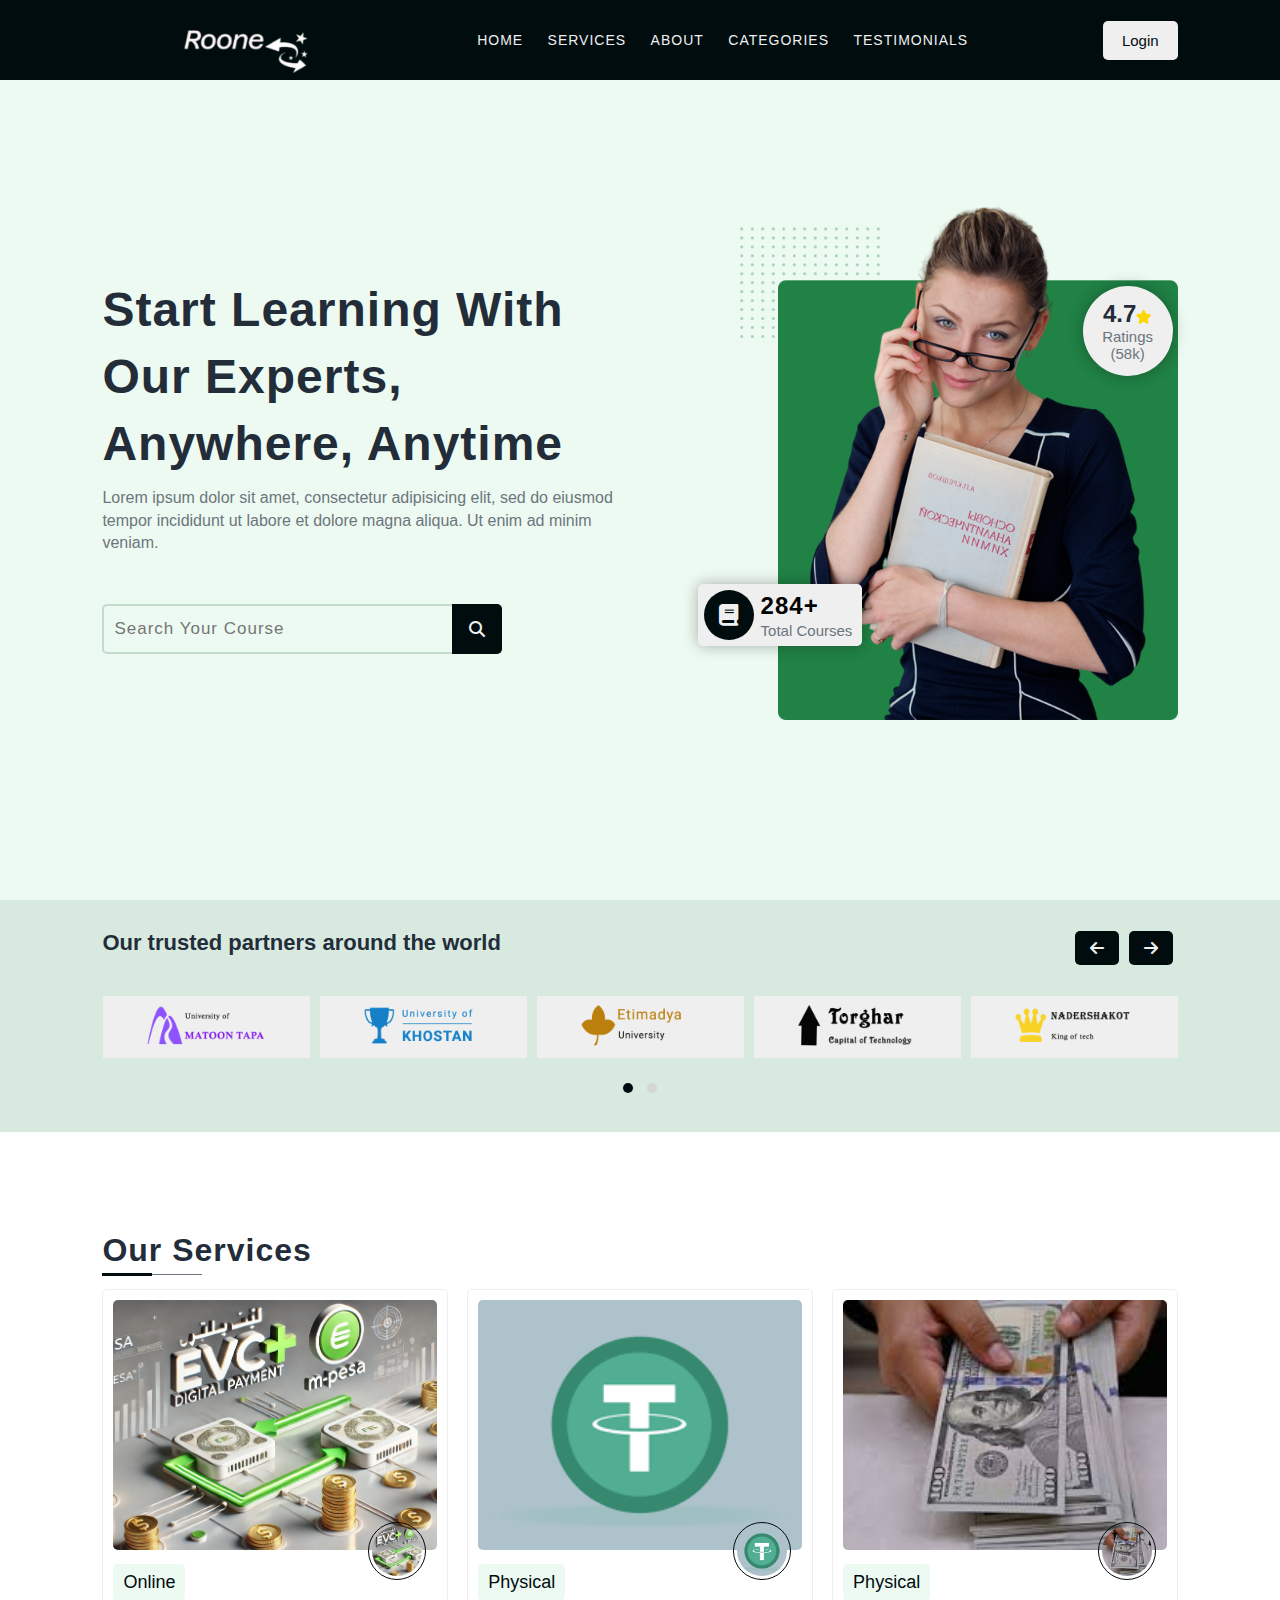
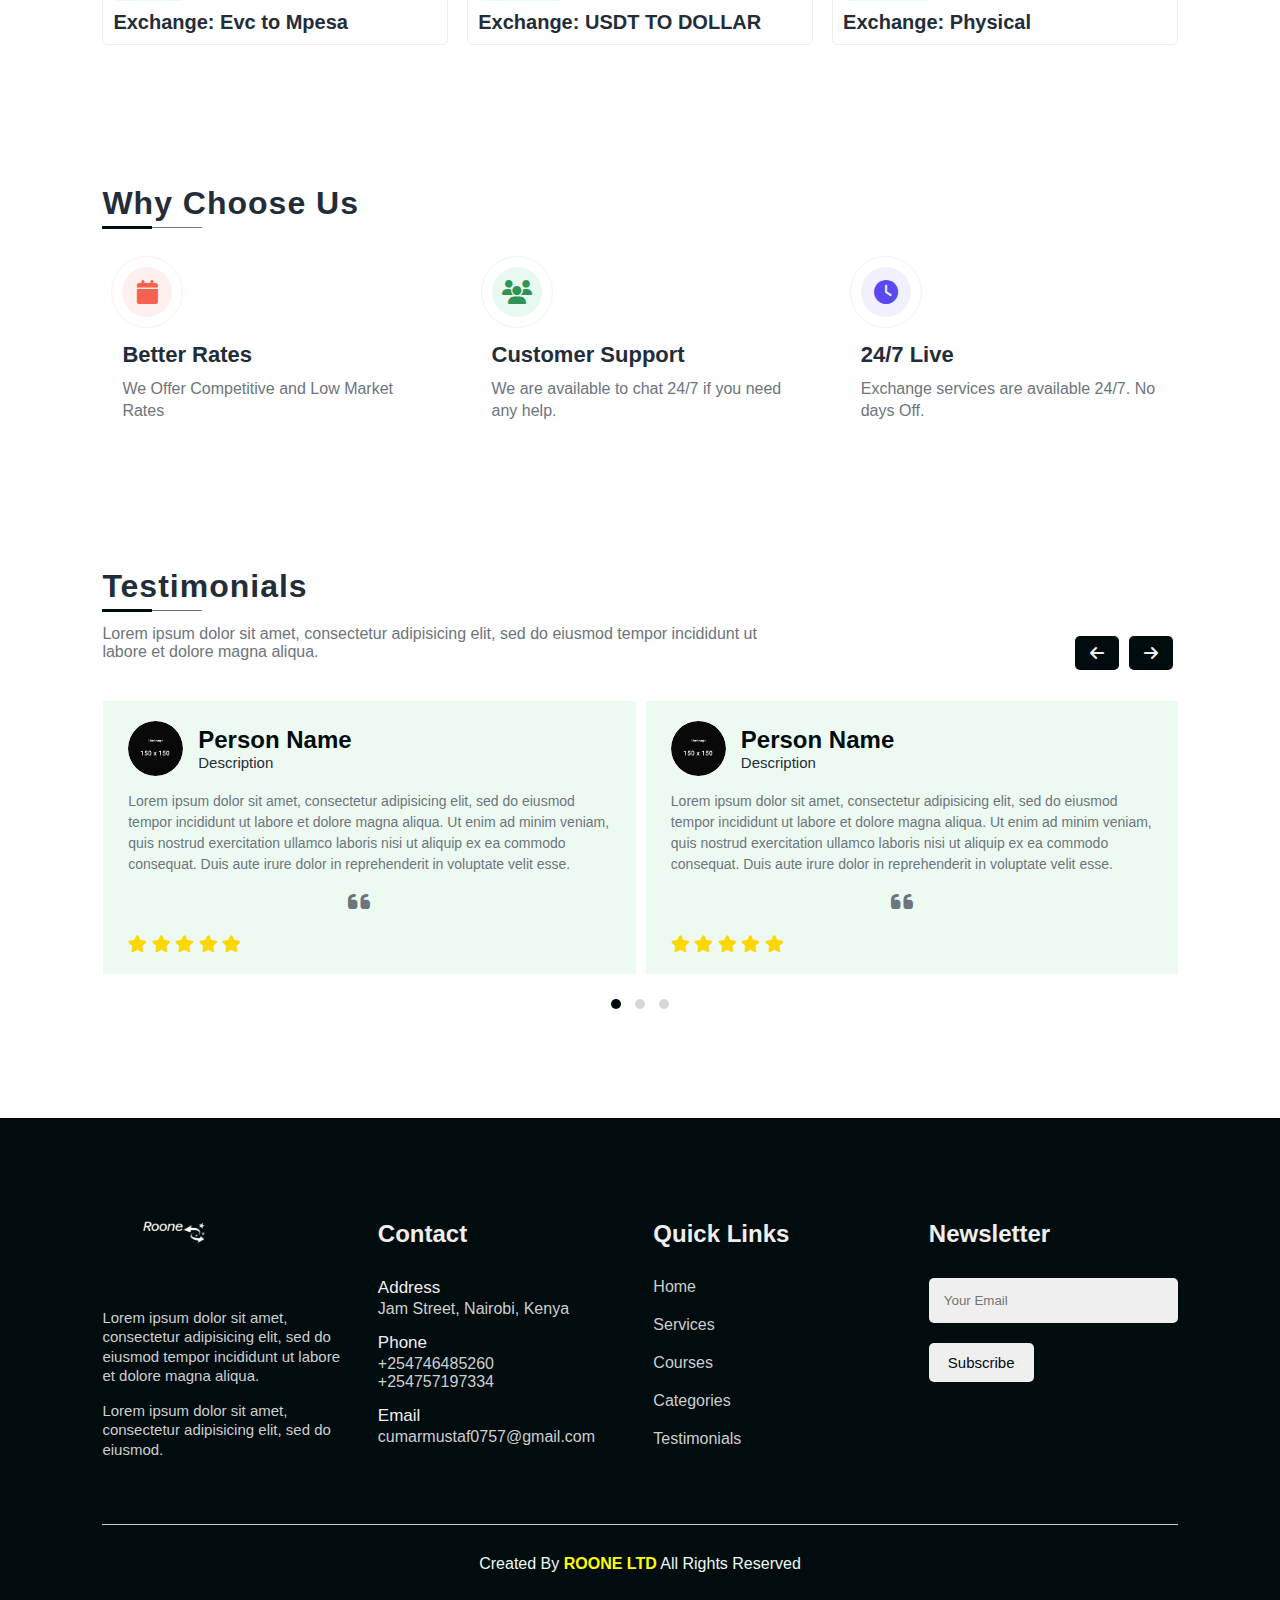
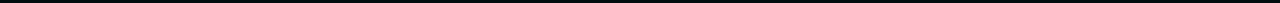
==== commit 207f8272: "update" ====
--- a/index.html
+++ b/index.html
@@ -24,7 +24,7 @@
 	<!--   === Main Navbar Starts ===   -->
 	<nav class="main-navbar">
 		<a href="#" class="logo">
-			<img src="images/home/logo.png">
+			<img src="images/courses/logo2.png">
 		</a>
 		<ul class="nav-list">
 			<li><a href="#home">Home</a></li>
@@ -340,7 +340,7 @@
 		
 		<div class="footer-col footer-col-1">
 			<div class="col-title">
-				<img src="images/home/logo.png">
+				<img src="images/courses/logo2.png">
 			</div>
 			<div class="col-contents">
 				<p>Lorem ipsum dolor sit amet, consectetur adipisicing elit, sed do eiusmod tempor incididunt ut labore et dolore magna aliqua.</p>
--- a/style.css
+++ b/style.css
@@ -8,7 +8,7 @@
 	scroll-behavior: smooth;
 	
 	/* Variables For Storing Colors */
-	--primary-clr: #0f2b3b;
+	--primary-clr: #010c0f;
 	--primary-medium-clr: #d8e9df;
 	--primary-light-clr: #edfaf1;
 	--bg-clr-1: #ffffff;
@@ -116,8 +116,8 @@
 	text-decoration: none;
 }
 .main-navbar .logo img{
-	width: 120px;
-	height: auto;
+	width: 240px;
+	margin-top: 30px;
 }
 .main-navbar .nav-list{
 	list-style: none;
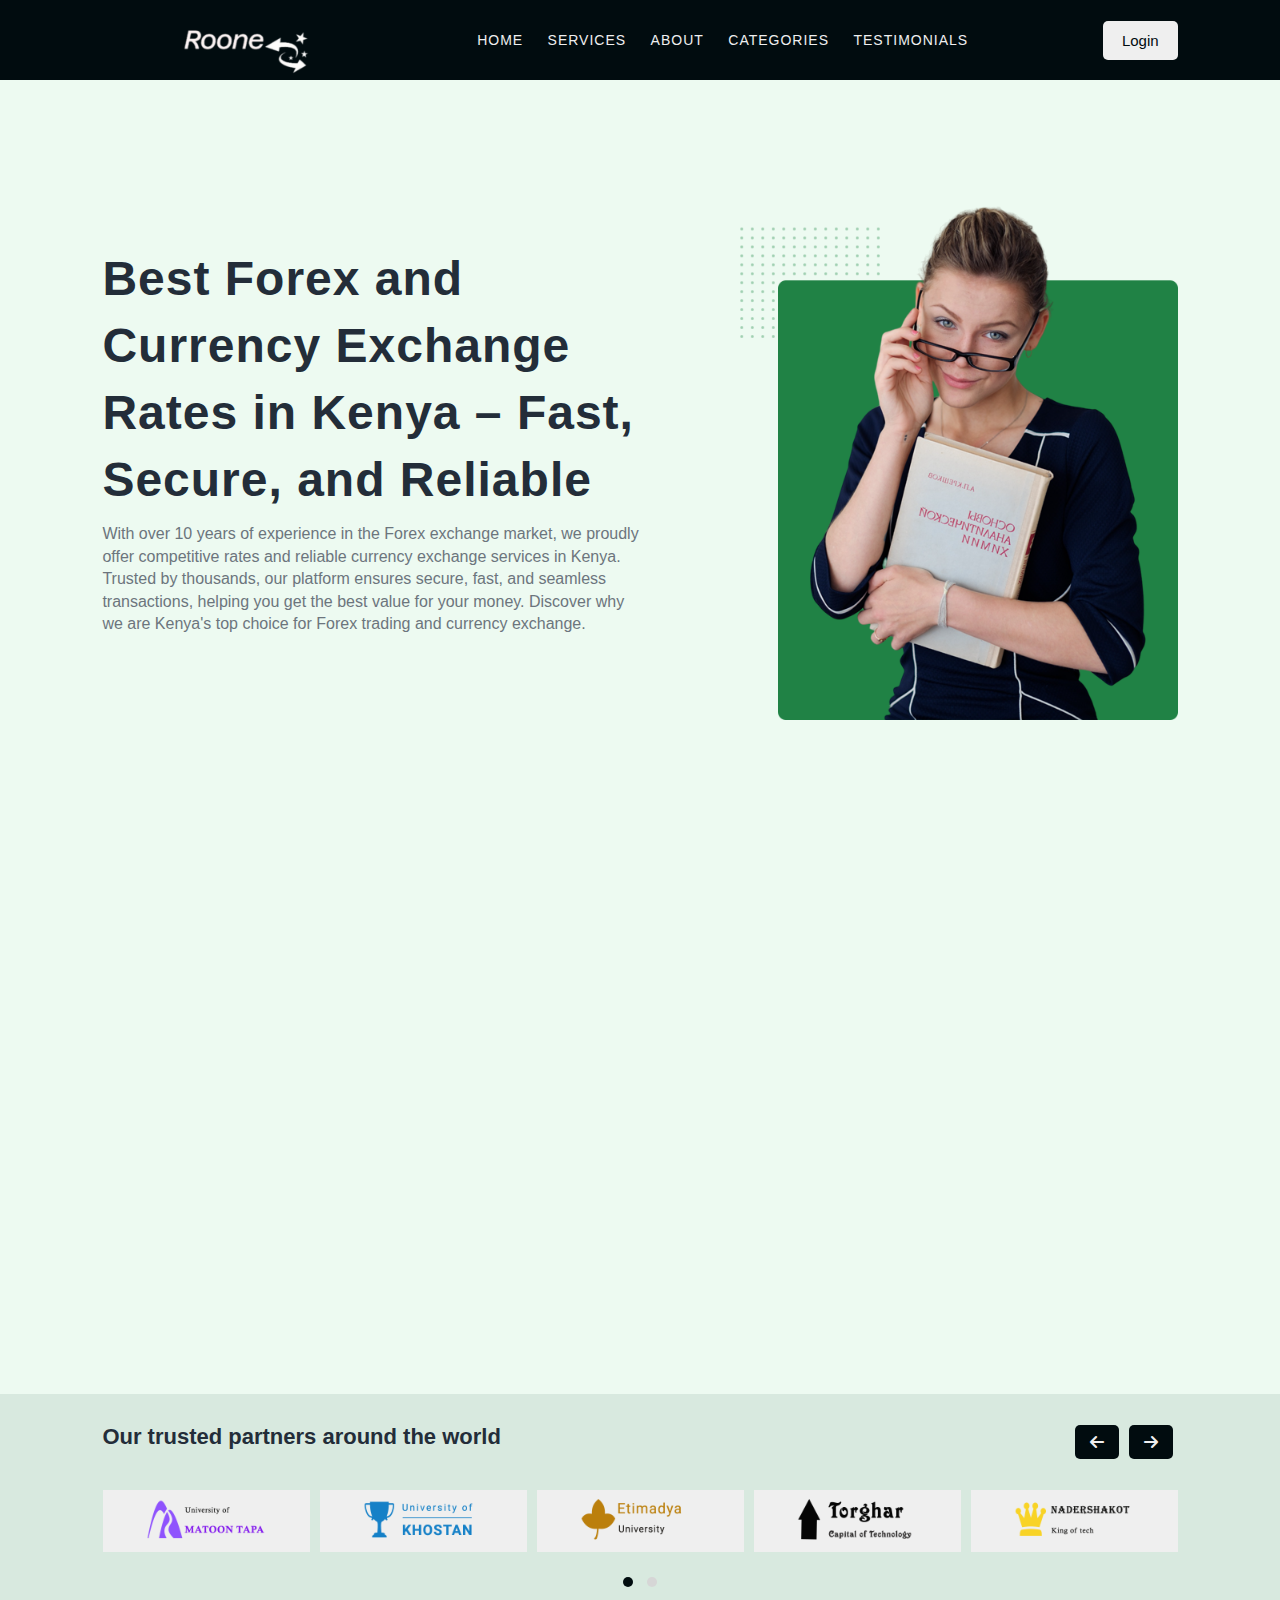
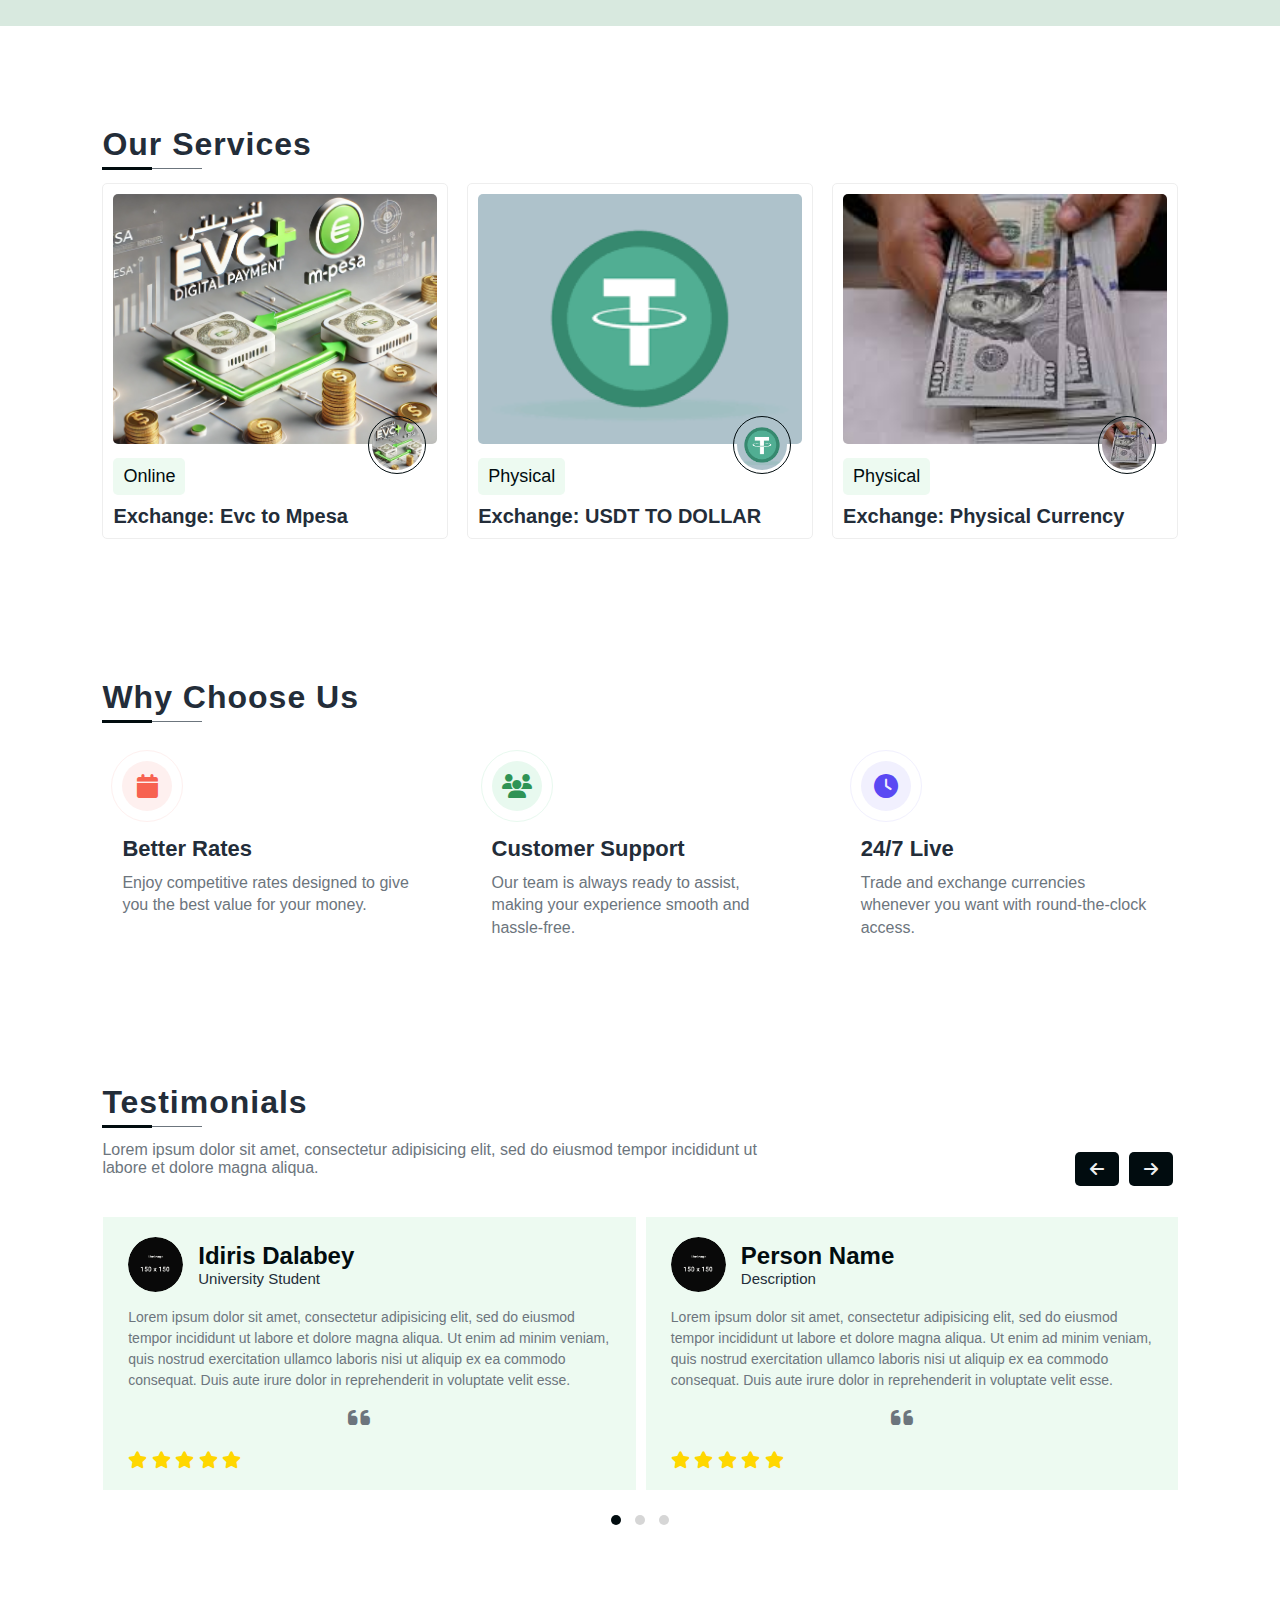
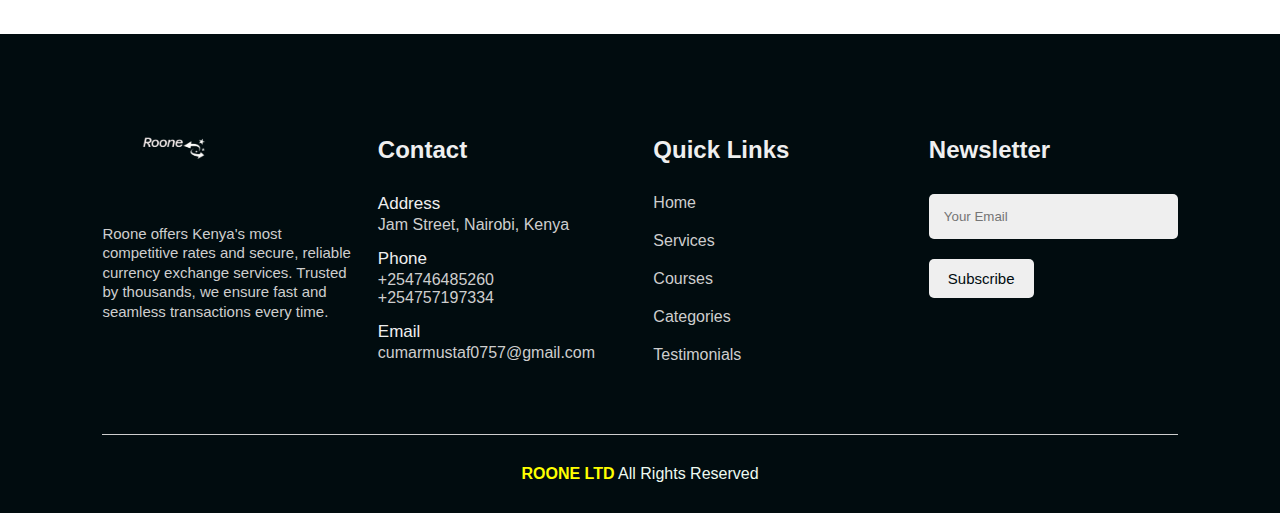
==== commit cb9f0987: "add logo" ====
--- a/index.html
+++ b/index.html
@@ -13,7 +13,7 @@
 	<link rel="stylesheet" href="https://cdnjs.cloudflare.com/ajax/libs/OwlCarousel2/2.3.4/assets/owl.theme.default.min.css" />
 
 	<meta name="viewport" content="width=device-width, initial-scale=1, shrink-to-fit=no">
-	<title>Bright Future</title>
+	<title>Roone Forex Exchange</title>
 </head>
 <body>
 <!--   *** Website Container Starts ***   -->
@@ -45,35 +45,15 @@
 	<div class="banner">
 		
 		<div class="banner-desc">
-			<h2>Start Learning With Our Experts, Anywhere, Anytime</h2>
-			<p>Lorem ipsum dolor sit amet, consectetur adipisicing elit, sed do eiusmod tempor incididunt ut labore et dolore magna aliqua. Ut enim ad minim veniam.</p>
-			<form class="search-bar">
-				<input type="search" placeholder="Search Your Course">
-				<i class="fa-solid fa-search"></i>
-			</form>
-		</div>
+			<h2>Best Forex and Currency Exchange Rates in Kenya – Fast, Secure, and Reliable</h2>
+			<p>With over 10 years of experience in the Forex exchange market, we proudly offer competitive rates and reliable currency exchange services in Kenya. Trusted by thousands, our platform ensures secure, fast, and seamless transactions, helping you get the best value for your money. Discover why we are Kenya's top choice for Forex trading and currency exchange.</p>
+		</div>
+
 
 		<div class="banner-img">
 			<div class="banner-img-container">
 				<img src="images/home/student.png">
 
-				<div class="states">
-					<div class="total-courses">
-						<div class="icon">
-							<i class="fa-solid fa-book"></i>
-						</div>
-						<div class="desc">
-							<span>284+</span>
-							<span>Total Courses</span>
-						</div>
-					</div>
-
-					<div class="courses-ratings">
-						<span>4.7<i class="fa-solid fa-star"></i></span>
-						<span>Ratings (58k)</span>
-					</div>
-				</div>
-
 				<div class="pattern">
 					<img src="images/home/pattern.png">
 				</div>
@@ -83,6 +63,14 @@
 
 	</div>
 	<!--   === Banner Ends ===   -->
+	<iframe
+	title="fx"
+	src="https://wise.com/gb/currency-converter/fx-widget/converter?sourceCurrency=USD&targetCurrency=KES&amount=100"
+	height=490
+	width=340
+	frameBorder="0"
+	allowtransparency="true"
+  ></iframe>
 </section>
 <!--   *** Home Section Ends ***   -->
 
@@ -126,6 +114,7 @@
 	<div class="course-contents">
 		
 		<div class="course-card">
+			<a href="exchange.html" class="course-link"></a>
 			<img src="images/courses/mpesa.jpeg">
 			<div class="category">
 				<div class="subject"><h3>Online</h3></div>
@@ -144,13 +133,16 @@
 		</div>
 
 		<div class="course-card">
-			<img src="images/courses/dol.jpeg">
-			<div class="category">
+			  <img src="images/courses/dol.jpeg" alt="Physical Currency">
+			  <div class="category">
 				<div class="subject"><h3>Physical</h3></div>
-				<img src="images/courses/dol.jpeg">
-			</div>
-			<h2 class="course-title">Exchange: Physical</h2>
-		</div>
+				<img src="images/courses/dol.jpeg" alt="Physical Category">
+			  </div>
+			  <h2 class="course-title">Exchange: Physical Currency</h2>
+			</a>
+		  </div>
+		  
+		  
 
 	</div>
 	<!--   *** Courses Contents Ends ***   -->
@@ -172,7 +164,7 @@
 			</div>
 			<div class="service-desc">
 				<h2>Better Rates</h2>
-				<p>We Offer Competitive and Low Market Rates</p>
+				<p>Enjoy competitive rates designed to give you the best value for your money.</p>
 			</div>
 		</div>
 
@@ -182,7 +174,7 @@
 			</div>
 			<div class="service-desc">
 				<h2>Customer Support</h2>
-				<p>We are available to chat 24/7 if you need any help.</p>
+				<p>Our team is always ready to assist, making your experience smooth and hassle-free.</p>
 			</div>
 		</div>
 
@@ -192,7 +184,7 @@
 			</div>
 			<div class="service-desc">
 				<h2>24/7 Live </h2>
-				<p>Exchange services are available 24/7. No days Off.</p>
+				<p>Trade and exchange currencies whenever you want with round-the-clock access.</p>
 			</div>
 		</div>
 
@@ -200,6 +192,7 @@
 	<!--   *** Services Contents Ends ***   -->
 </section>
 <!--   *** Teacher Section Ends ***   -->
+
 
 <!--   *** Testimonials Section Starts ***   -->
 <section class="testimonials" id="testimonials">
@@ -218,8 +211,8 @@
     				<img src="images/testimonials/student-1.jpg">
     			</div>
     			<div class="profile-desc">
-    				<span>Person Name</span>
-    				<span>Description</span>
+    				<span>Idiris Dalabey</span>
+    				<span>University Student</span>
     			</div>
     		</div>
     		<p>Lorem ipsum dolor sit amet, consectetur adipisicing elit, sed do eiusmod tempor incididunt ut labore et dolore magna aliqua. Ut enim ad minim veniam, quis nostrud exercitation ullamco laboris nisi ut aliquip ex ea commodo consequat. Duis aute irure dolor in reprehenderit in voluptate velit esse.</p>
@@ -264,7 +257,7 @@
     				<img src="images/testimonials/student-1.jpg">
     			</div>
     			<div class="profile-desc">
-    				<span>Person Name</span>
+    				<span>Abdiaziz Shalle</span>
     				<span>Description</span>
     			</div>
     		</div>
@@ -343,8 +336,7 @@
 				<img src="images/courses/logo2.png">
 			</div>
 			<div class="col-contents">
-				<p>Lorem ipsum dolor sit amet, consectetur adipisicing elit, sed do eiusmod tempor incididunt ut labore et dolore magna aliqua.</p>
-				<p>Lorem ipsum dolor sit amet, consectetur adipisicing elit, sed do eiusmod.</p>
+				<p>Roone offers Kenya's most competitive rates and secure, reliable currency exchange services. Trusted by thousands, we ensure fast and seamless transactions every time.</p>
 			</div>
 		</div>
 
@@ -397,7 +389,7 @@
 	</div>
 	<!--   === Footer Contents Ends ===   -->
 	<div class="copy-rights">
-		<p>Created By <b>ROONE LTD</b> All Rights Reserved</p>
+		<p><b>ROONE LTD</b> All Rights Reserved</p>
 	</div>
 
 </section>
